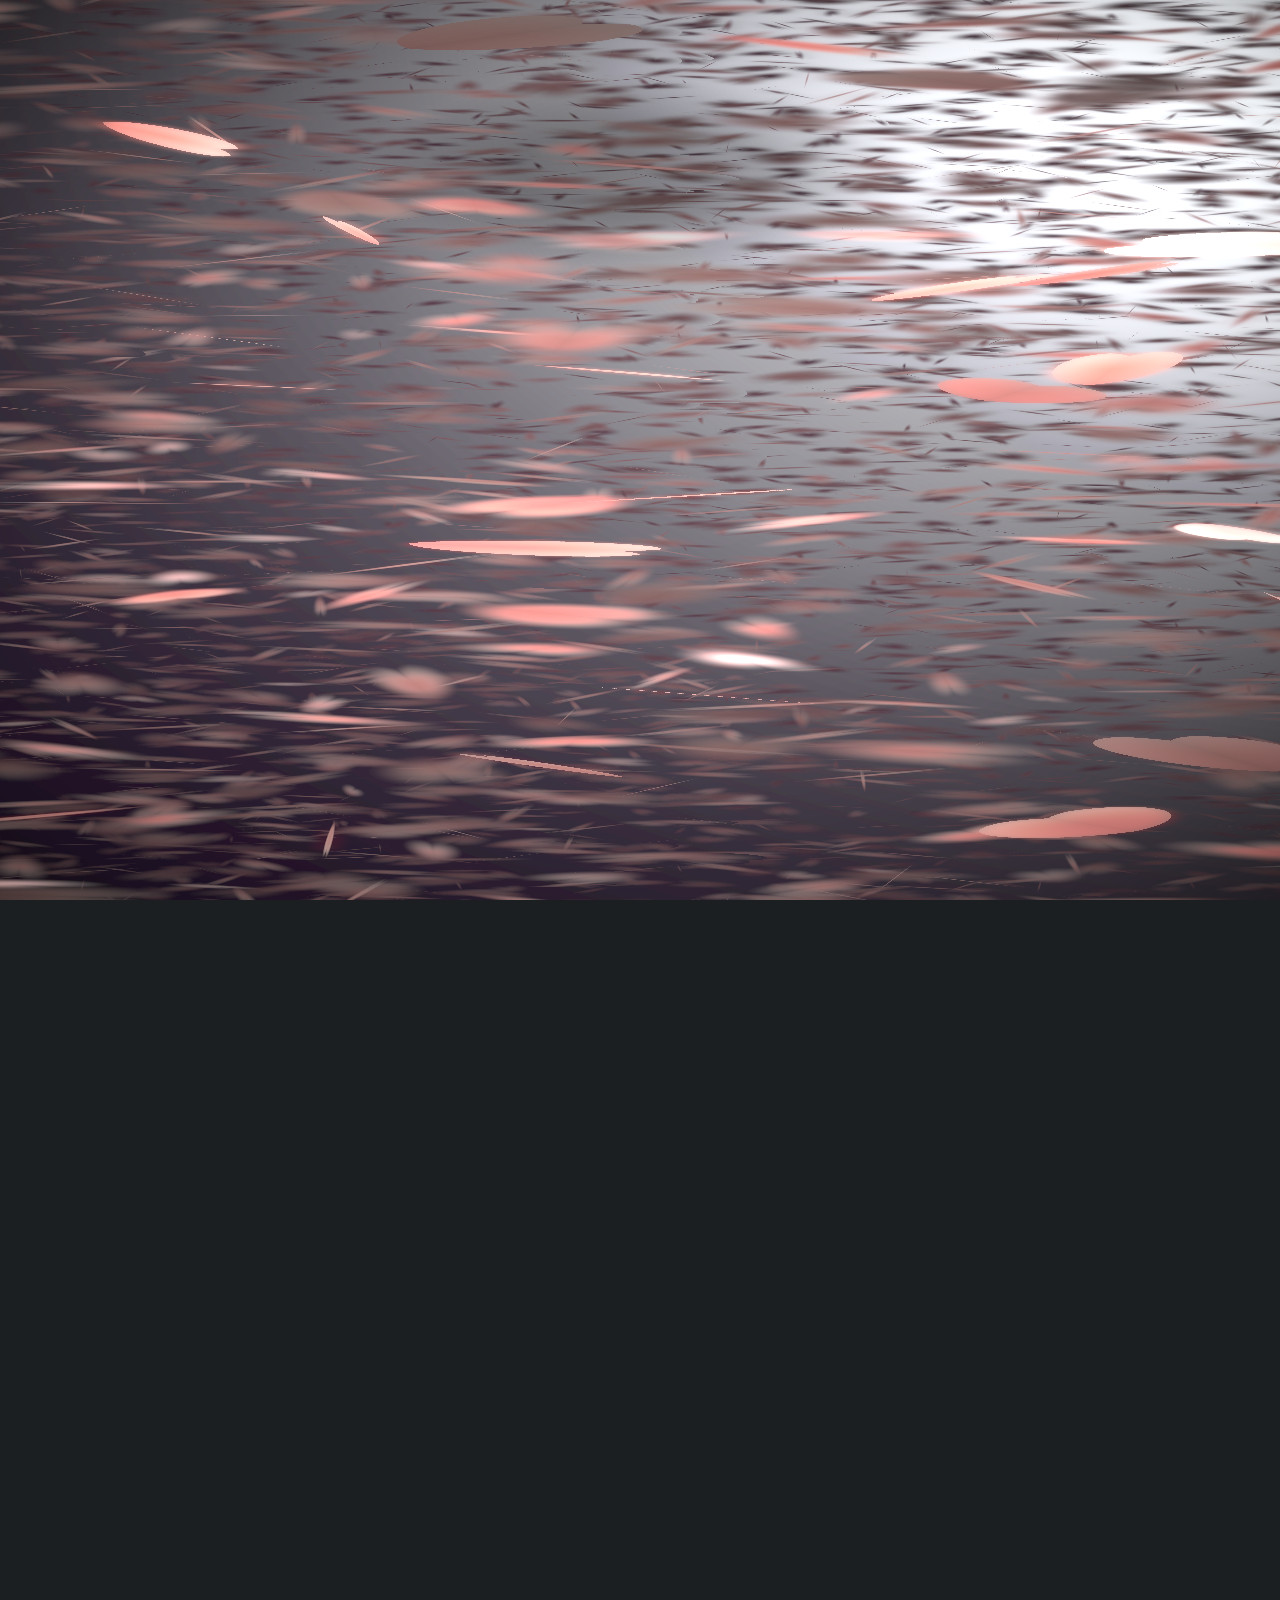
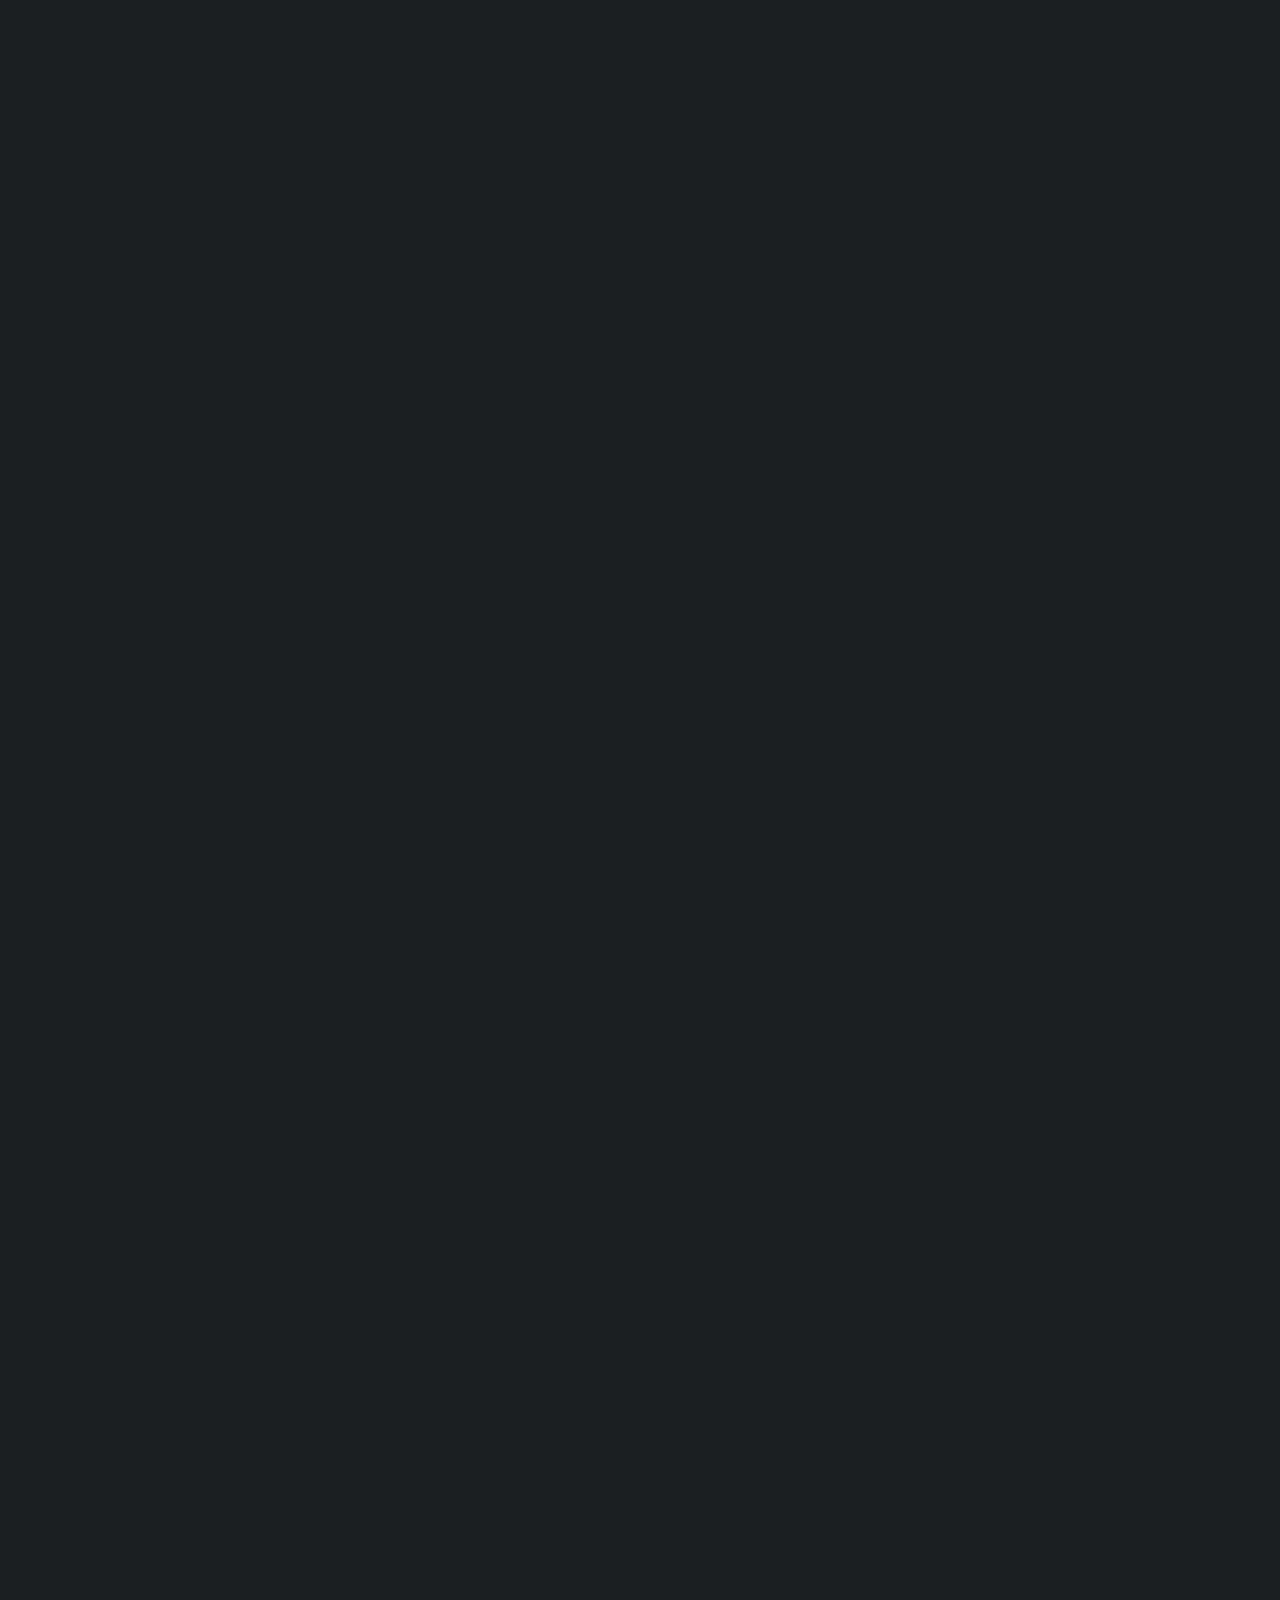
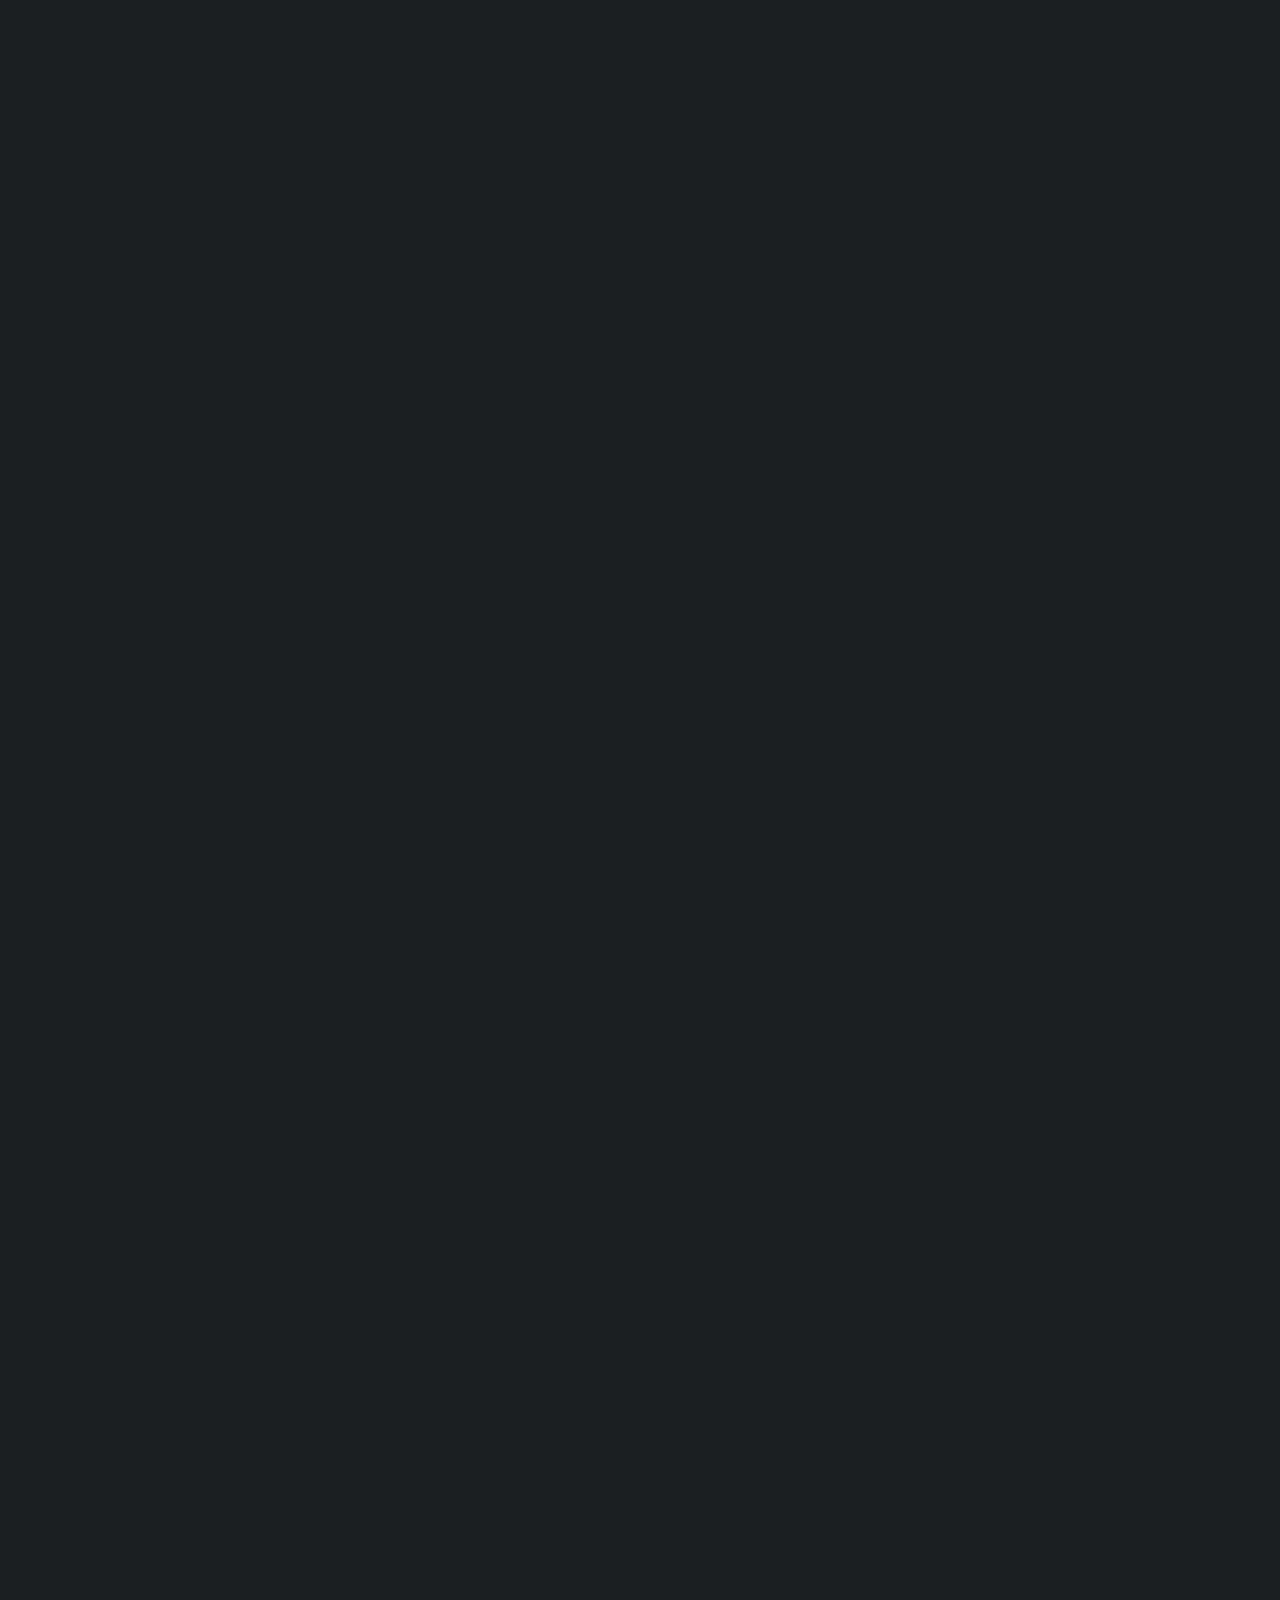
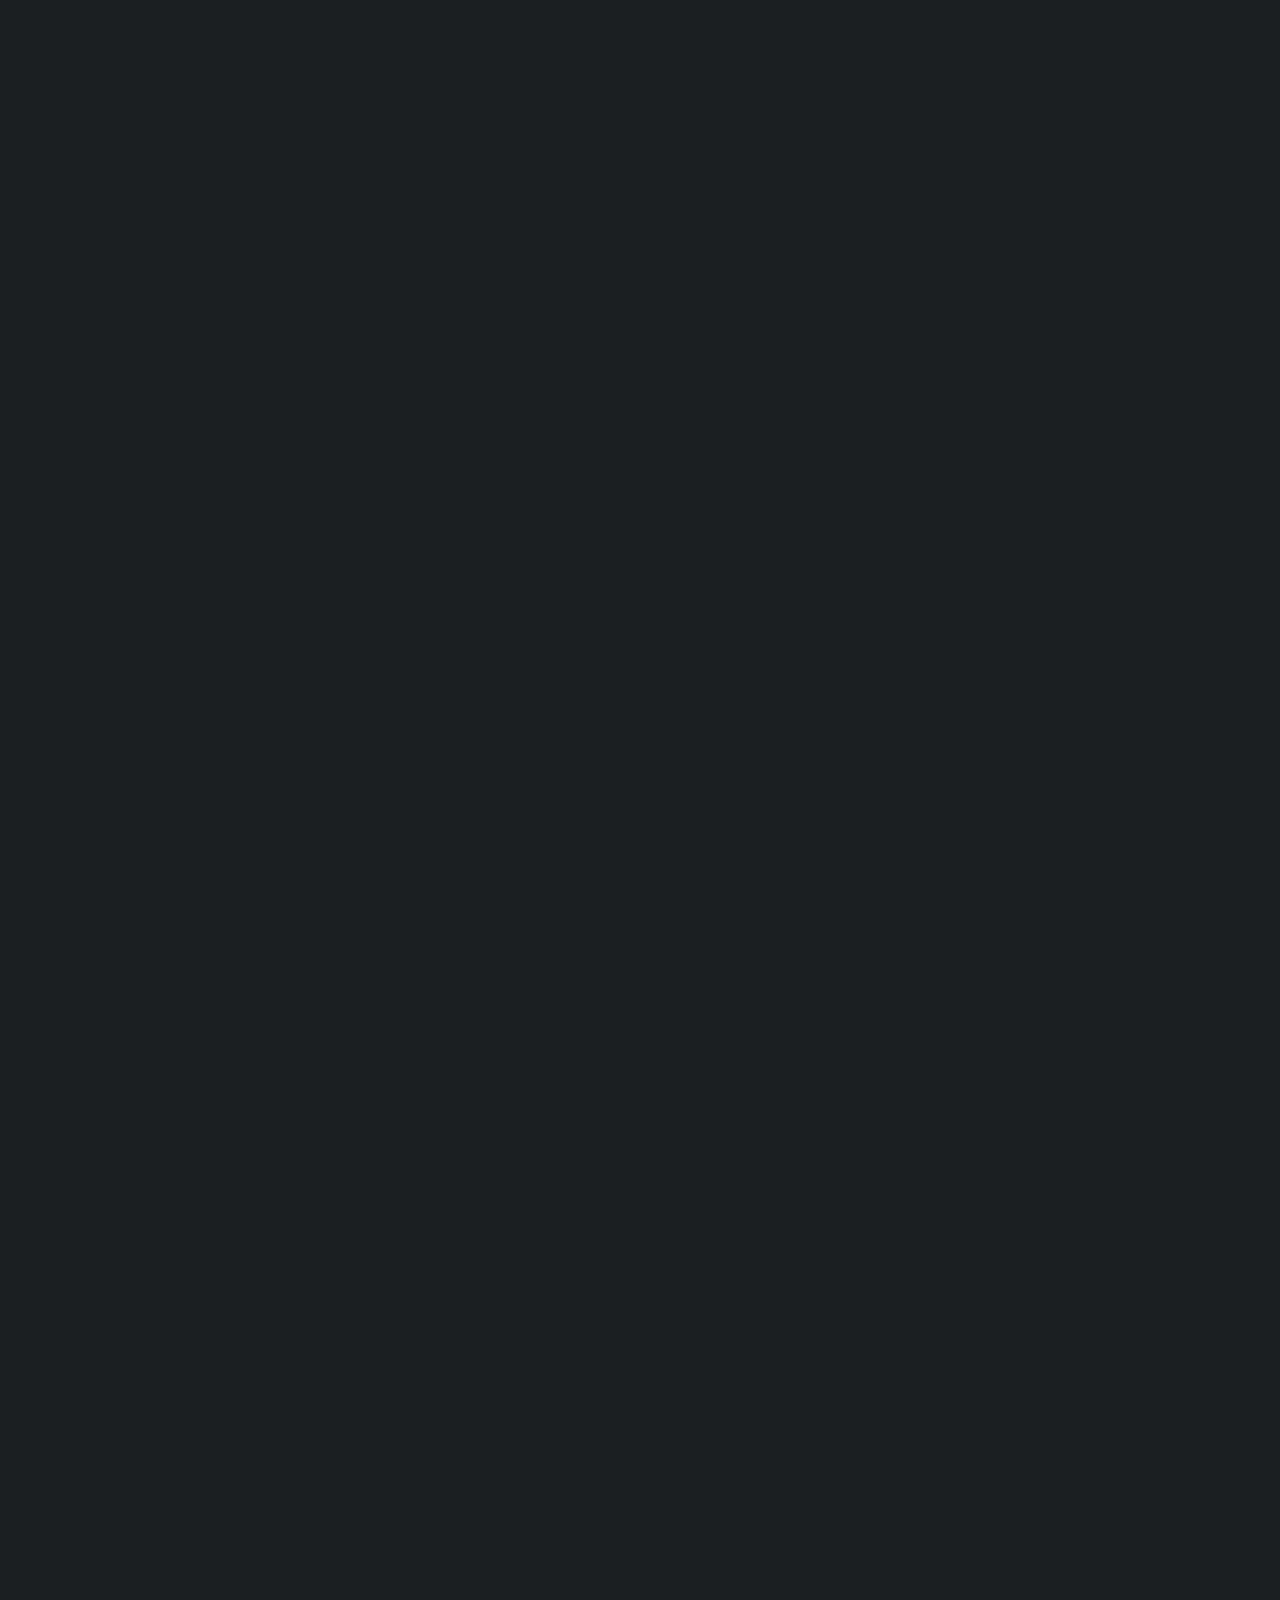
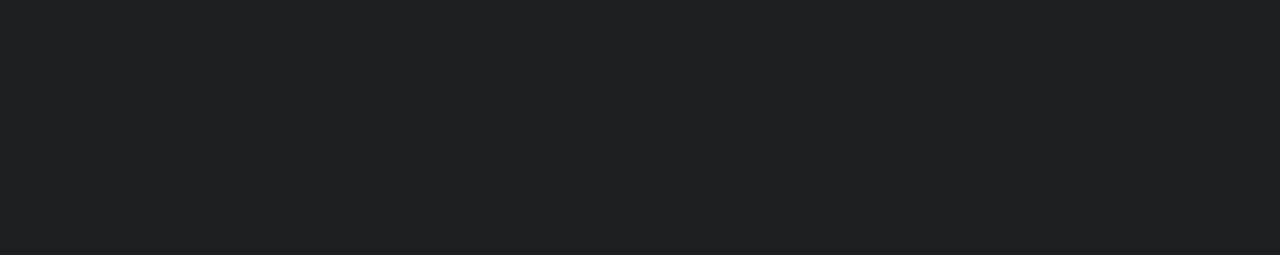
==== index.html @ e12dba32 "修改樱花飘落为背景" ====
<!DOCTYPE HTML>
<!--
	Dimension by HTML5 UP
	html5up.net | @ajlkn
	Free for personal and commercial use under the CCA 3.0 license (html5up.net/license)
-->
<html>
	<head>
		<title>Dimension by HTML5 UP</title>
		<meta charset="utf-8" />
		<meta name="viewport" content="width=device-width, initial-scale=1, user-scalable=no" />
		<link rel="stylesheet" href="assets/css/main.css" />
		<noscript><link rel="stylesheet" href="assets/css/noscript.css" /></noscript>
	</head>
	<body class="is-preload">

		<!-- Wrapper -->
			<div id="wrapper">

				<!-- Header -->
					<header id="header">
						<div class="logo">
							<span class="icon fa-gem"></span>
						</div>
						<div class="content">
							<div class="inner">
								<h1>Dimension</h1>
								<p>A fully responsive site template designed by <a href="https://html5up.net">HTML5 UP</a> and released<br />
								for free under the <a href="https://html5up.net/license">Creative Commons</a> license.</p>
							</div>
						</div>
						<nav>
							<ul>
								<li><a href="#intro">Intro</a></li>
								<li><a href="#work">Work</a></li>
								<li><a href="#about">About</a></li>
								<li><a href="#contact">Contact</a></li>
								<!--<li><a href="#elements">Elements</a></li>-->
							</ul>
						</nav>
					</header>

				<!-- Main -->
					<div id="main">

						<!-- Intro -->
							<article id="intro">
								<h2 class="major">Intro</h2>
								<span class="image main"><img src="images/pic01.jpg" alt="" /></span>
								<p>Aenean ornare velit lacus, ac varius enim ullamcorper eu. Proin aliquam facilisis ante interdum congue. Integer mollis, nisl amet convallis, porttitor magna ullamcorper, amet egestas mauris. Ut magna finibus nisi nec lacinia. Nam maximus erat id euismod egestas. By the way, check out my <a href="#work">awesome work</a>.</p>
								<p>Lorem ipsum dolor sit amet, consectetur adipiscing elit. Duis dapibus rutrum facilisis. Class aptent taciti sociosqu ad litora torquent per conubia nostra, per inceptos himenaeos. Etiam tristique libero eu nibh porttitor fermentum. Nullam venenatis erat id vehicula viverra. Nunc ultrices eros ut ultricies condimentum. Mauris risus lacus, blandit sit amet venenatis non, bibendum vitae dolor. Nunc lorem mauris, fringilla in aliquam at, euismod in lectus. Pellentesque habitant morbi tristique senectus et netus et malesuada fames ac turpis egestas. In non lorem sit amet elit placerat maximus. Pellentesque aliquam maximus risus, vel sed vehicula.</p>
							</article>

						<!-- Work -->
							<article id="work">
								<h2 class="major">Work</h2>
								<span class="image main"><img src="images/pic02.jpg" alt="" /></span>
								<p>Adipiscing magna sed dolor elit. Praesent eleifend dignissim arcu, at eleifend sapien imperdiet ac. Aliquam erat volutpat. Praesent urna nisi, fringila lorem et vehicula lacinia quam. Integer sollicitudin mauris nec lorem luctus ultrices.</p>
								<p>Nullam et orci eu lorem consequat tincidunt vivamus et sagittis libero. Mauris aliquet magna magna sed nunc rhoncus pharetra. Pellentesque condimentum sem. In efficitur ligula tate urna. Maecenas laoreet massa vel lacinia pellentesque lorem ipsum dolor. Nullam et orci eu lorem consequat tincidunt. Vivamus et sagittis libero. Mauris aliquet magna magna sed nunc rhoncus amet feugiat tempus.</p>
							</article>

						<!-- About -->
							<article id="about">
								<h2 class="major">About</h2>
								<span class="image main"><img src="images/pic03.jpg" alt="" /></span>
								<p>Lorem ipsum dolor sit amet, consectetur et adipiscing elit. Praesent eleifend dignissim arcu, at eleifend sapien imperdiet ac. Aliquam erat volutpat. Praesent urna nisi, fringila lorem et vehicula lacinia quam. Integer sollicitudin mauris nec lorem luctus ultrices. Aliquam libero et malesuada fames ac ante ipsum primis in faucibus. Cras viverra ligula sit amet ex mollis mattis lorem ipsum dolor sit amet.</p>
							</article>

						<!-- Contact -->
							<article id="contact">
								<h2 class="major">Contact</h2>
								<form method="post" action="#">
									<div class="fields">
										<div class="field half">
											<label for="name">Name</label>
											<input type="text" name="name" id="name" />
										</div>
										<div class="field half">
											<label for="email">Email</label>
											<input type="text" name="email" id="email" />
										</div>
										<div class="field">
											<label for="message">Message</label>
											<textarea name="message" id="message" rows="4"></textarea>
										</div>
									</div>
									<ul class="actions">
										<li><input type="submit" value="Send Message" class="primary" /></li>
										<li><input type="reset" value="Reset" /></li>
									</ul>
								</form>
								<ul class="icons">
									<li><a href="#" class="icon brands fa-twitter"><span class="label">Twitter</span></a></li>
									<li><a href="#" class="icon brands fa-facebook-f"><span class="label">Facebook</span></a></li>
									<li><a href="#" class="icon brands fa-instagram"><span class="label">Instagram</span></a></li>
									<li><a href="#" class="icon brands fa-github"><span class="label">GitHub</span></a></li>
								</ul>
							</article>

						<!-- Elements -->
							<article id="elements">
								<h2 class="major">Elements</h2>

								<section>
									<h3 class="major">Text</h3>
									<p>This is <b>bold</b> and this is <strong>strong</strong>. This is <i>italic</i> and this is <em>emphasized</em>.
									This is <sup>superscript</sup> text and this is <sub>subscript</sub> text.
									This is <u>underlined</u> and this is code: <code>for (;;) { ... }</code>. Finally, <a href="#">this is a link</a>.</p>
									<hr />
									<h2>Heading Level 2</h2>
									<h3>Heading Level 3</h3>
									<h4>Heading Level 4</h4>
									<h5>Heading Level 5</h5>
									<h6>Heading Level 6</h6>
									<hr />
									<h4>Blockquote</h4>
									<blockquote>Fringilla nisl. Donec accumsan interdum nisi, quis tincidunt felis sagittis eget tempus euismod. Vestibulum ante ipsum primis in faucibus vestibulum. Blandit adipiscing eu felis iaculis volutpat ac adipiscing accumsan faucibus. Vestibulum ante ipsum primis in faucibus lorem ipsum dolor sit amet nullam adipiscing eu felis.</blockquote>
									<h4>Preformatted</h4>
									<pre><code>i = 0;

while (!deck.isInOrder()) {
    print 'Iteration ' + i;
    deck.shuffle();
    i++;
}

print 'It took ' + i + ' iterations to sort the deck.';</code></pre>
								</section>

								<section>
									<h3 class="major">Lists</h3>

									<h4>Unordered</h4>
									<ul>
										<li>Dolor pulvinar etiam.</li>
										<li>Sagittis adipiscing.</li>
										<li>Felis enim feugiat.</li>
									</ul>

									<h4>Alternate</h4>
									<ul class="alt">
										<li>Dolor pulvinar etiam.</li>
										<li>Sagittis adipiscing.</li>
										<li>Felis enim feugiat.</li>
									</ul>

									<h4>Ordered</h4>
									<ol>
										<li>Dolor pulvinar etiam.</li>
										<li>Etiam vel felis viverra.</li>
										<li>Felis enim feugiat.</li>
										<li>Dolor pulvinar etiam.</li>
										<li>Etiam vel felis lorem.</li>
										<li>Felis enim et feugiat.</li>
									</ol>
									<h4>Icons</h4>
									<ul class="icons">
										<li><a href="#" class="icon brands fa-twitter"><span class="label">Twitter</span></a></li>
										<li><a href="#" class="icon brands fa-facebook-f"><span class="label">Facebook</span></a></li>
										<li><a href="#" class="icon brands fa-instagram"><span class="label">Instagram</span></a></li>
										<li><a href="#" class="icon brands fa-github"><span class="label">Github</span></a></li>
									</ul>

									<h4>Actions</h4>
									<ul class="actions">
										<li><a href="#" class="button primary">Default</a></li>
										<li><a href="#" class="button">Default</a></li>
									</ul>
									<ul class="actions stacked">
										<li><a href="#" class="button primary">Default</a></li>
										<li><a href="#" class="button">Default</a></li>
									</ul>
								</section>

								<section>
									<h3 class="major">Table</h3>
									<h4>Default</h4>
									<div class="table-wrapper">
										<table>
											<thead>
												<tr>
													<th>Name</th>
													<th>Description</th>
													<th>Price</th>
												</tr>
											</thead>
											<tbody>
												<tr>
													<td>Item One</td>
													<td>Ante turpis integer aliquet porttitor.</td>
													<td>29.99</td>
												</tr>
												<tr>
													<td>Item Two</td>
													<td>Vis ac commodo adipiscing arcu aliquet.</td>
													<td>19.99</td>
												</tr>
												<tr>
													<td>Item Three</td>
													<td> Morbi faucibus arcu accumsan lorem.</td>
													<td>29.99</td>
												</tr>
												<tr>
													<td>Item Four</td>
													<td>Vitae integer tempus condimentum.</td>
													<td>19.99</td>
												</tr>
												<tr>
													<td>Item Five</td>
													<td>Ante turpis integer aliquet porttitor.</td>
													<td>29.99</td>
												</tr>
											</tbody>
											<tfoot>
												<tr>
													<td colspan="2"></td>
													<td>100.00</td>
												</tr>
											</tfoot>
										</table>
									</div>

									<h4>Alternate</h4>
									<div class="table-wrapper">
										<table class="alt">
											<thead>
												<tr>
													<th>Name</th>
													<th>Description</th>
													<th>Price</th>
												</tr>
											</thead>
											<tbody>
												<tr>
													<td>Item One</td>
													<td>Ante turpis integer aliquet porttitor.</td>
													<td>29.99</td>
												</tr>
												<tr>
													<td>Item Two</td>
													<td>Vis ac commodo adipiscing arcu aliquet.</td>
													<td>19.99</td>
												</tr>
												<tr>
													<td>Item Three</td>
													<td> Morbi faucibus arcu accumsan lorem.</td>
													<td>29.99</td>
												</tr>
												<tr>
													<td>Item Four</td>
													<td>Vitae integer tempus condimentum.</td>
													<td>19.99</td>
												</tr>
												<tr>
													<td>Item Five</td>
													<td>Ante turpis integer aliquet porttitor.</td>
													<td>29.99</td>
												</tr>
											</tbody>
											<tfoot>
												<tr>
													<td colspan="2"></td>
													<td>100.00</td>
												</tr>
											</tfoot>
										</table>
									</div>
								</section>

								<section>
									<h3 class="major">Buttons</h3>
									<ul class="actions">
										<li><a href="#" class="button primary">Primary</a></li>
										<li><a href="#" class="button">Default</a></li>
									</ul>
									<ul class="actions">
										<li><a href="#" class="button">Default</a></li>
										<li><a href="#" class="button small">Small</a></li>
									</ul>
									<ul class="actions">
										<li><a href="#" class="button primary icon solid fa-download">Icon</a></li>
										<li><a href="#" class="button icon solid fa-download">Icon</a></li>
									</ul>
									<ul class="actions">
										<li><span class="button primary disabled">Disabled</span></li>
										<li><span class="button disabled">Disabled</span></li>
									</ul>
								</section>

								<section>
									<h3 class="major">Form</h3>
									<form method="post" action="#">
										<div class="fields">
											<div class="field half">
												<label for="demo-name">Name</label>
												<input type="text" name="demo-name" id="demo-name" value="" placeholder="Jane Doe" />
											</div>
											<div class="field half">
												<label for="demo-email">Email</label>
												<input type="email" name="demo-email" id="demo-email" value="" placeholder="jane@untitled.tld" />
											</div>
											<div class="field">
												<label for="demo-category">Category</label>
												<select name="demo-category" id="demo-category">
													<option value="">-</option>
													<option value="1">Manufacturing</option>
													<option value="1">Shipping</option>
													<option value="1">Administration</option>
													<option value="1">Human Resources</option>
												</select>
											</div>
											<div class="field half">
												<input type="radio" id="demo-priority-low" name="demo-priority" checked>
												<label for="demo-priority-low">Low</label>
											</div>
											<div class="field half">
												<input type="radio" id="demo-priority-high" name="demo-priority">
												<label for="demo-priority-high">High</label>
											</div>
											<div class="field half">
												<input type="checkbox" id="demo-copy" name="demo-copy">
												<label for="demo-copy">Email me a copy</label>
											</div>
											<div class="field half">
												<input type="checkbox" id="demo-human" name="demo-human" checked>
												<label for="demo-human">Not a robot</label>
											</div>
											<div class="field">
												<label for="demo-message">Message</label>
												<textarea name="demo-message" id="demo-message" placeholder="Enter your message" rows="6"></textarea>
											</div>
										</div>
										<ul class="actions">
											<li><input type="submit" value="Send Message" class="primary" /></li>
											<li><input type="reset" value="Reset" /></li>
										</ul>
									</form>
								</section>

							</article>

					</div>

				<!-- Footer -->
					<footer id="footer">
						<p class="copyright">&copy; Untitled. Design: <a href="https://html5up.net">HTML5 UP</a>.</p>
					</footer>

			</div>

		<!-- BG -->
<!--			<div id="bg"></div>-->
			<canvas id="sakura"></canvas>
<!--			<div class="btnbg">-->
<!--				<button type="button" onclick="toggleAnimation(this)">Stop</button>-->
<!--			</div>-->

			<!-- sakura shader -->
			<script id="sakura_point_vsh" type="x-shader/x_vertex">
uniform mat4 uProjection;
uniform mat4 uModelview;
uniform vec3 uResolution;
uniform vec3 uOffset;
uniform vec3 uDOF;  //x:focus distance, y:focus radius, z:max radius
uniform vec3 uFade; //x:start distance, y:half distance, z:near fade start

attribute vec3 aPosition;
attribute vec3 aEuler;
attribute vec2 aMisc; //x:size, y:fade

varying vec3 pposition;
varying float psize;
varying float palpha;
varying float pdist;

//varying mat3 rotMat;
varying vec3 normX;
varying vec3 normY;
varying vec3 normZ;
varying vec3 normal;

varying float diffuse;
varying float specular;
varying float rstop;
varying float distancefade;

void main(void) {
    // Projection is based on vertical angle
    vec4 pos = uModelview * vec4(aPosition + uOffset, 1.0);
    gl_Position = uProjection * pos;
    gl_PointSize = aMisc.x * uProjection[1][1] / -pos.z * uResolution.y * 0.5;

    pposition = pos.xyz;
    psize = aMisc.x;
    pdist = length(pos.xyz);
    palpha = smoothstep(0.0, 1.0, (pdist - 0.1) / uFade.z);

    vec3 elrsn = sin(aEuler);
    vec3 elrcs = cos(aEuler);
    mat3 rotx = mat3(
        1.0, 0.0, 0.0,
        0.0, elrcs.x, elrsn.x,
        0.0, -elrsn.x, elrcs.x
    );
    mat3 roty = mat3(
        elrcs.y, 0.0, -elrsn.y,
        0.0, 1.0, 0.0,
        elrsn.y, 0.0, elrcs.y
    );
    mat3 rotz = mat3(
        elrcs.z, elrsn.z, 0.0,
        -elrsn.z, elrcs.z, 0.0,
        0.0, 0.0, 1.0
    );
    mat3 rotmat = rotx * roty * rotz;
    normal = rotmat[2];

    mat3 trrotm = mat3(
        rotmat[0][0], rotmat[1][0], rotmat[2][0],
        rotmat[0][1], rotmat[1][1], rotmat[2][1],
        rotmat[0][2], rotmat[1][2], rotmat[2][2]
    );
    normX = trrotm[0];
    normY = trrotm[1];
    normZ = trrotm[2];

    const vec3 lit = vec3(0.6917144638660746, 0.6917144638660746, -0.20751433915982237);

    float tmpdfs = dot(lit, normal);
    if(tmpdfs < 0.0) {
        normal = -normal;
        tmpdfs = dot(lit, normal);
    }
    diffuse = 0.4 + tmpdfs;

    vec3 eyev = normalize(-pos.xyz);
    if(dot(eyev, normal) > 0.0) {
        vec3 hv = normalize(eyev + lit);
        specular = pow(max(dot(hv, normal), 0.0), 20.0);
    }
    else {
        specular = 0.0;
    }

    rstop = clamp((abs(pdist - uDOF.x) - uDOF.y) / uDOF.z, 0.0, 1.0);
    rstop = pow(rstop, 0.5);
    //-0.69315 = ln(0.5)
    distancefade = min(1.0, exp((uFade.x - pdist) * 0.69315 / uFade.y));
}
			</script>
			<script id="sakura_point_fsh" type="x-shader/x_fragment">
#ifdef GL_ES
//precision mediump float;
precision highp float;
#endif

uniform vec3 uDOF;  //x:focus distance, y:focus radius, z:max radius
uniform vec3 uFade; //x:start distance, y:half distance, z:near fade start

const vec3 fadeCol = vec3(0.08, 0.03, 0.06);

varying vec3 pposition;
varying float psize;
varying float palpha;
varying float pdist;

//varying mat3 rotMat;
varying vec3 normX;
varying vec3 normY;
varying vec3 normZ;
varying vec3 normal;

varying float diffuse;
varying float specular;
varying float rstop;
varying float distancefade;

float ellipse(vec2 p, vec2 o, vec2 r) {
    vec2 lp = (p - o) / r;
    return length(lp) - 1.0;
}

void main(void) {
    vec3 p = vec3(gl_PointCoord - vec2(0.5, 0.5), 0.0) * 2.0;
    vec3 d = vec3(0.0, 0.0, -1.0);
    float nd = normZ.z; //dot(-normZ, d);
    if(abs(nd) < 0.0001) discard;

    float np = dot(normZ, p);
    vec3 tp = p + d * np / nd;
    vec2 coord = vec2(dot(normX, tp), dot(normY, tp));

    //angle = 15 degree
    const float flwrsn = 0.258819045102521;
    const float flwrcs = 0.965925826289068;
    mat2 flwrm = mat2(flwrcs, -flwrsn, flwrsn, flwrcs);
    vec2 flwrp = vec2(abs(coord.x), coord.y) * flwrm;

    float r;
    if(flwrp.x < 0.0) {
        r = ellipse(flwrp, vec2(0.065, 0.024) * 0.5, vec2(0.36, 0.96) * 0.5);
    }
    else {
        r = ellipse(flwrp, vec2(0.065, 0.024) * 0.5, vec2(0.58, 0.96) * 0.5);
    }

    if(r > rstop) discard;

    vec3 col = mix(vec3(1.0, 0.8, 0.75), vec3(1.0, 0.9, 0.87), r);
    float grady = mix(0.0, 1.0, pow(coord.y * 0.5 + 0.5, 0.35));
    col *= vec3(1.0, grady, grady);
    col *= mix(0.8, 1.0, pow(abs(coord.x), 0.3));
    col = col * diffuse + specular;

    col = mix(fadeCol, col, distancefade);

    float alpha = (rstop > 0.001)? (0.5 - r / (rstop * 2.0)) : 1.0;
    alpha = smoothstep(0.0, 1.0, alpha) * palpha;

    gl_FragColor = vec4(col * 0.5, alpha);
}
			</script>
			<!-- effects -->
			<script id="fx_common_vsh" type="x-shader/x_vertex">
uniform vec3 uResolution;
attribute vec2 aPosition;

varying vec2 texCoord;
varying vec2 screenCoord;

void main(void) {
    gl_Position = vec4(aPosition, 0.0, 1.0);
    texCoord = aPosition.xy * 0.5 + vec2(0.5, 0.5);
    screenCoord = aPosition.xy * vec2(uResolution.z, 1.0);
}
			</script>
			<script id="bg_fsh" type="x-shader/x_fragment">
#ifdef GL_ES
//precision mediump float;
precision highp float;
#endif

uniform vec2 uTimes;

varying vec2 texCoord;
varying vec2 screenCoord;

void main(void) {
    vec3 col;
    float c;
    vec2 tmpv = texCoord * vec2(0.8, 1.0) - vec2(0.95, 1.0);
    c = exp(-pow(length(tmpv) * 1.8, 2.0));
    col = mix(vec3(0.02, 0.0, 0.03), vec3(0.96, 0.98, 1.0) * 1.5, c);
    gl_FragColor = vec4(col * 0.5, 1.0);
}
			</script>
			<script id="fx_brightbuf_fsh" type="x-shader/x_fragment">
#ifdef GL_ES
//precision mediump float;
precision highp float;
#endif
uniform sampler2D uSrc;
uniform vec2 uDelta;

varying vec2 texCoord;
varying vec2 screenCoord;

void main(void) {
    vec4 col = texture2D(uSrc, texCoord);
    gl_FragColor = vec4(col.rgb * 2.0 - vec3(0.5), 1.0);
}
			</script>
			<script id="fx_dirblur_r4_fsh" type="x-shader/x_fragment">
#ifdef GL_ES
//precision mediump float;
precision highp float;
#endif
uniform sampler2D uSrc;
uniform vec2 uDelta;
uniform vec4 uBlurDir; //dir(x, y), stride(z, w)

varying vec2 texCoord;
varying vec2 screenCoord;

void main(void) {
    vec4 col = texture2D(uSrc, texCoord);
    col = col + texture2D(uSrc, texCoord + uBlurDir.xy * uDelta);
    col = col + texture2D(uSrc, texCoord - uBlurDir.xy * uDelta);
    col = col + texture2D(uSrc, texCoord + (uBlurDir.xy + uBlurDir.zw) * uDelta);
    col = col + texture2D(uSrc, texCoord - (uBlurDir.xy + uBlurDir.zw) * uDelta);
    gl_FragColor = col / 5.0;
}
			</script>
			<!-- effect fragment shader template -->
			<script id="fx_common_fsh" type="x-shader/x_fragment">
#ifdef GL_ES
//precision mediump float;
precision highp float;
#endif
uniform sampler2D uSrc;
uniform vec2 uDelta;

varying vec2 texCoord;
varying vec2 screenCoord;

void main(void) {
    gl_FragColor = texture2D(uSrc, texCoord);
}
			</script>
			<!-- post processing -->
			<script id="pp_final_vsh" type="x-shader/x_vertex">
uniform vec3 uResolution;
attribute vec2 aPosition;
varying vec2 texCoord;
varying vec2 screenCoord;
void main(void) {
    gl_Position = vec4(aPosition, 0.0, 1.0);
    texCoord = aPosition.xy * 0.5 + vec2(0.5, 0.5);
    screenCoord = aPosition.xy * vec2(uResolution.z, 1.0);
}
			</script>
			<script id="pp_final_fsh" type="x-shader/x_fragment">
#ifdef GL_ES
//precision mediump float;
precision highp float;
#endif
uniform sampler2D uSrc;
uniform sampler2D uBloom;
uniform vec2 uDelta;
varying vec2 texCoord;
varying vec2 screenCoord;
void main(void) {
    vec4 srccol = texture2D(uSrc, texCoord) * 2.0;
    vec4 bloomcol = texture2D(uBloom, texCoord);
    vec4 col;
    col = srccol + bloomcol * (vec4(1.0) + srccol);
    col *= smoothstep(1.0, 0.0, pow(length((texCoord - vec2(0.5)) * 2.0), 1.2) * 0.5);
    col = pow(col, vec4(0.45454545454545)); //(1.0 / 2.2)

    gl_FragColor = vec4(col.rgb, 1.0);
    gl_FragColor.a = 1.0;
}
			</script>

		<!-- Scripts -->
			<script src="assets/js/jquery.min.js"></script>
			<script src="assets/js/browser.min.js"></script>
			<script src="assets/js/breakpoints.min.js"></script>
			<script src="assets/js/sakura.js"></script>
			<script src="assets/js/util.js"></script>
			<script src="assets/js/main.js"></script>

	</body>
</html>
---- assets/css/main.css ----
@import url(fontawesome-all.min.css);
@import url("https://fonts.googleapis.com/css?family=Source+Sans+Pro:300italic,600italic,300,600");

/*
	Dimension by HTML5 UP
	html5up.net | @ajlkn
	Free for personal and commercial use under the CCA 3.0 license (html5up.net/license)
*/

html, body, div, span, applet, object,
iframe, h1, h2, h3, h4, h5, h6, p, blockquote,
pre, a, abbr, acronym, address, big, cite,
code, del, dfn, em, img, ins, kbd, q, s, samp,
small, strike, strong, sub, sup, tt, var, b,
u, i, center, dl, dt, dd, ol, ul, li, fieldset,
form, label, legend, table, caption, tbody,
tfoot, thead, tr, th, td, article, aside,
canvas, details, embed, figure, figcaption,
footer, header, hgroup, menu, nav, output, ruby,
section, summary, time, mark, audio, video {
	margin: 0;
	padding: 0;
	border: 0;
	font-size: 100%;
	font: inherit;
	vertical-align: baseline;}

article, aside, details, figcaption, figure,
footer, header, hgroup, menu, nav, section {
	display: block;}

body {
	overflow:hidden;
	line-height: 1;
}

ol, ul {
	list-style: none;
}

blockquote, q {
	quotes: none;
}

	blockquote:before, blockquote:after, q:before, q:after {
		content: '';
		content: none;
	}

table {
	border-collapse: collapse;
	border-spacing: 0;
}

body {
	-webkit-text-size-adjust: none;
}

mark {
	background-color: transparent;
	color: inherit;
}

input::-moz-focus-inner {
	border: 0;
	padding: 0;
}

input, select, textarea {
	-moz-appearance: none;
	-webkit-appearance: none;
	-ms-appearance: none;
	appearance: none;
}

#sakura {
	position: fixed;
	left: 0;
	top: 0;
	height: 100vh;
	width: 100vw;
}

/* Basic */

	@-ms-viewport {
		width: device-width;
	}

	@media screen and (max-width: 480px) {

		html, body {
			min-width: 320px;
		}

	}

	html {
		box-sizing: border-box;
	}

	*, *:before, *:after {
		box-sizing: inherit;
	}

	body {
		background: #1b1f22;
	}

		body.is-preload *, body.is-preload *:before, body.is-preload *:after {
			-moz-animation: none !important;
			-webkit-animation: none !important;
			-ms-animation: none !important;
			animation: none !important;
			-moz-transition: none !important;
			-webkit-transition: none !important;
			-ms-transition: none !important;
			transition: none !important;
		}

/* Type */

	html {
		font-size: 16pt;
	}

		@media screen and (max-width: 1680px) {

			html {
				font-size: 12pt;
			}

		}

		@media screen and (max-width: 736px) {

			html {
				font-size: 11pt;
			}

		}

		@media screen and (max-width: 360px) {

			html {
				font-size: 10pt;
			}

		}

	body, input, select, textarea {
		color: #ffffff;
		font-family: "Source Sans Pro", sans-serif;
		font-weight: 300;
		font-size: 1rem;
		line-height: 1.65;
	}

	a {
		-moz-transition: color 0.2s ease-in-out, background-color 0.2s ease-in-out, border-bottom-color 0.2s ease-in-out;
		-webkit-transition: color 0.2s ease-in-out, background-color 0.2s ease-in-out, border-bottom-color 0.2s ease-in-out;
		-ms-transition: color 0.2s ease-in-out, background-color 0.2s ease-in-out, border-bottom-color 0.2s ease-in-out;
		transition: color 0.2s ease-in-out, background-color 0.2s ease-in-out, border-bottom-color 0.2s ease-in-out;
		border-bottom: dotted 1px rgba(255, 255, 255, 0.5);
		text-decoration: none;
		color: inherit;
	}

		a:hover {
			border-bottom-color: transparent;
		}

	strong, b {
		color: #ffffff;
		font-weight: 600;
	}

	em, i {
		font-style: italic;
	}

	p {
		margin: 0 0 2rem 0;
	}

	h1, h2, h3, h4, h5, h6 {
		color: #ffffff;
		font-weight: 600;
		line-height: 1.5;
		margin: 0 0 1rem 0;
		text-transform: uppercase;
		letter-spacing: 0.2rem;
	}

		h1 a, h2 a, h3 a, h4 a, h5 a, h6 a {
			color: inherit;
			text-decoration: none;
		}

		h1.major, h2.major, h3.major, h4.major, h5.major, h6.major {
			border-bottom: solid 1px #ffffff;
			width: -moz-max-content;
			width: -webkit-max-content;
			width: -ms-max-content;
			width: max-content;
			padding-bottom: 0.5rem;
			margin: 0 0 2rem 0;
		}

	h1 {
		font-size: 2.25rem;
		line-height: 1.3;
		letter-spacing: 0.5rem;
	}

	h2 {
		font-size: 1.5rem;
		line-height: 1.4;
		letter-spacing: 0.5rem;
	}

	h3 {
		font-size: 1rem;
	}

	h4 {
		font-size: 0.8rem;
	}

	h5 {
		font-size: 0.7rem;
	}

	h6 {
		font-size: 0.6rem;
	}

	@media screen and (max-width: 736px) {

		h1 {
			font-size: 1.75rem;
			line-height: 1.4;
		}

		h2 {
			font-size: 1.25em;
			line-height: 1.5;
		}

	}

	sub {
		font-size: 0.8rem;
		position: relative;
		top: 0.5rem;
	}

	sup {
		font-size: 0.8rem;
		position: relative;
		top: -0.5rem;
	}

	blockquote {
		border-left: solid 4px #ffffff;
		font-style: italic;
		margin: 0 0 2rem 0;
		padding: 0.5rem 0 0.5rem 2rem;
	}

	code {
		background: rgba(255, 255, 255, 0.075);
		border-radius: 4px;
		font-family: "Courier New", monospace;
		font-size: 0.9rem;
		margin: 0 0.25rem;
		padding: 0.25rem 0.65rem;
	}

	pre {
		-webkit-overflow-scrolling: touch;
		font-family: "Courier New", monospace;
		font-size: 0.9rem;
		margin: 0 0 2rem 0;
	}

		pre code {
			display: block;
			line-height: 1.75;
			padding: 1rem 1.5rem;
			overflow-x: auto;
		}

	hr {
		border: 0;
		border-bottom: solid 1px #ffffff;
		margin: 2.75rem 0;
	}

	.align-left {
		text-align: left;
	}

	.align-center {
		text-align: center;
	}

	.align-right {
		text-align: right;
	}

/* Form */

	form {
		margin: 0 0 2rem 0;
	}

		form > :last-child {
			margin-bottom: 0;
		}

		form > .fields {
			display: -moz-flex;
			display: -webkit-flex;
			display: -ms-flex;
			display: flex;
			-moz-flex-wrap: wrap;
			-webkit-flex-wrap: wrap;
			-ms-flex-wrap: wrap;
			flex-wrap: wrap;
			width: calc(100% + 3rem);
			margin: -1.5rem 0 2rem -1.5rem;
		}

			form > .fields > .field {
				-moz-flex-grow: 0;
				-webkit-flex-grow: 0;
				-ms-flex-grow: 0;
				flex-grow: 0;
				-moz-flex-shrink: 0;
				-webkit-flex-shrink: 0;
				-ms-flex-shrink: 0;
				flex-shrink: 0;
				padding: 1.5rem 0 0 1.5rem;
				width: calc(100% - 1.5rem);
			}

				form > .fields > .field.half {
					width: calc(50% - 0.75rem);
				}

				form > .fields > .field.third {
					width: calc(100%/3 - 0.5rem);
				}

				form > .fields > .field.quarter {
					width: calc(25% - 0.375rem);
				}

		@media screen and (max-width: 480px) {

			form > .fields {
				width: calc(100% + 3rem);
				margin: -1.5rem 0 2rem -1.5rem;
			}

				form > .fields > .field {
					padding: 1.5rem 0 0 1.5rem;
					width: calc(100% - 1.5rem);
				}

					form > .fields > .field.half {
						width: calc(100% - 1.5rem);
					}

					form > .fields > .field.third {
						width: calc(100% - 1.5rem);
					}

					form > .fields > .field.quarter {
						width: calc(100% - 1.5rem);
					}

		}

	label {
		color: #ffffff;
		display: block;
		font-size: 0.8rem;
		font-weight: 300;
		letter-spacing: 0.2rem;
		line-height: 1.5;
		margin: 0 0 1rem 0;
		text-transform: uppercase;
	}

	input[type="text"],
	input[type="password"],
	input[type="email"],
	input[type="tel"],
	select,
	textarea {
		-moz-appearance: none;
		-webkit-appearance: none;
		-ms-appearance: none;
		appearance: none;
		-moz-transition: border-color 0.2s ease-in-out, box-shadow 0.2s ease-in-out, background-color 0.2s ease-in-out;
		-webkit-transition: border-color 0.2s ease-in-out, box-shadow 0.2s ease-in-out, background-color 0.2s ease-in-out;
		-ms-transition: border-color 0.2s ease-in-out, box-shadow 0.2s ease-in-out, background-color 0.2s ease-in-out;
		transition: border-color 0.2s ease-in-out, box-shadow 0.2s ease-in-out, background-color 0.2s ease-in-out;
		background-color: transparent;
		border-radius: 4px;
		border: solid 1px #ffffff;
		color: inherit;
		display: block;
		outline: 0;
		padding: 0 1rem;
		text-decoration: none;
		width: 100%;
	}

		input[type="text"]:invalid,
		input[type="password"]:invalid,
		input[type="email"]:invalid,
		input[type="tel"]:invalid,
		select:invalid,
		textarea:invalid {
			box-shadow: none;
		}

		input[type="text"]:focus,
		input[type="password"]:focus,
		input[type="email"]:focus,
		input[type="tel"]:focus,
		select:focus,
		textarea:focus {
			background: rgba(255, 255, 255, 0.075);
			border-color: #ffffff;
			box-shadow: 0 0 0 1px #ffffff;
		}

	select {
		background-image: url("data:image/svg+xml;charset=utf8,%3Csvg xmlns='http://www.w3.org/2000/svg' width='40' height='40' preserveAspectRatio='none' viewBox='0 0 40 40'%3E%3Cpath d='M9.4,12.3l10.4,10.4l10.4-10.4c0.2-0.2,0.5-0.4,0.9-0.4c0.3,0,0.6,0.1,0.9,0.4l3.3,3.3c0.2,0.2,0.4,0.5,0.4,0.9 c0,0.4-0.1,0.6-0.4,0.9L20.7,31.9c-0.2,0.2-0.5,0.4-0.9,0.4c-0.3,0-0.6-0.1-0.9-0.4L4.3,17.3c-0.2-0.2-0.4-0.5-0.4-0.9 c0-0.4,0.1-0.6,0.4-0.9l3.3-3.3c0.2-0.2,0.5-0.4,0.9-0.4S9.1,12.1,9.4,12.3z' fill='%23ffffff' /%3E%3C/svg%3E");
		background-size: 1.25rem;
		background-repeat: no-repeat;
		background-position: calc(100% - 1rem) center;
		height: 2.75rem;
		padding-right: 2.75rem;
		text-overflow: ellipsis;
	}

		select option {
			color: #ffffff;
			background: #1b1f22;
		}

		select:focus::-ms-value {
			background-color: transparent;
		}

		select::-ms-expand {
			display: none;
		}

	input[type="text"],
	input[type="password"],
	input[type="email"],
	select {
		height: 2.75rem;
	}

	textarea {
		padding: 0.75rem 1rem;
	}

	input[type="checkbox"],
	input[type="radio"] {
		-moz-appearance: none;
		-webkit-appearance: none;
		-ms-appearance: none;
		appearance: none;
		display: block;
		float: left;
		margin-right: -2rem;
		opacity: 0;
		width: 1rem;
		z-index: -1;
	}

		input[type="checkbox"] + label,
		input[type="radio"] + label {
			text-decoration: none;
			-moz-user-select: none;
			-webkit-user-select: none;
			-ms-user-select: none;
			user-select: none;
			color: #ffffff;
			cursor: pointer;
			display: inline-block;
			font-size: 0.8rem;
			font-weight: 300;
			margin: 0 0 0.5rem 0;
			padding-left: 2.65rem;
			padding-right: 0.75rem;
			position: relative;
		}

			input[type="checkbox"] + label:before,
			input[type="radio"] + label:before {
				-moz-osx-font-smoothing: grayscale;
				-webkit-font-smoothing: antialiased;
				display: inline-block;
				font-style: normal;
				font-variant: normal;
				text-rendering: auto;
				line-height: 1;
				text-transform: none !important;
				font-family: 'Font Awesome 5 Free';
				font-weight: 900;
			}

			input[type="checkbox"] + label:before,
			input[type="radio"] + label:before {
				-moz-transition: border-color 0.2s ease-in-out, box-shadow 0.2s ease-in-out, background-color 0.2s ease-in-out;
				-webkit-transition: border-color 0.2s ease-in-out, box-shadow 0.2s ease-in-out, background-color 0.2s ease-in-out;
				-ms-transition: border-color 0.2s ease-in-out, box-shadow 0.2s ease-in-out, background-color 0.2s ease-in-out;
				transition: border-color 0.2s ease-in-out, box-shadow 0.2s ease-in-out, background-color 0.2s ease-in-out;
				border-radius: 4px;
				border: solid 1px #ffffff;
				content: '';
				display: inline-block;
				height: 1.65rem;
				left: 0;
				line-height: 1.65rem;
				position: absolute;
				text-align: center;
				top: -0.15rem;
				width: 1.65rem;
			}

		input[type="checkbox"]:checked + label:before,
		input[type="radio"]:checked + label:before {
			background: #ffffff !important;
			border-color: #ffffff !important;
			color: #1b1f22;
			content: '\f00c';
		}

		input[type="checkbox"]:focus + label:before,
		input[type="radio"]:focus + label:before {
			background: rgba(255, 255, 255, 0.075);
			border-color: #ffffff;
			box-shadow: 0 0 0 1px #ffffff;
		}

	input[type="checkbox"] + label:before {
		border-radius: 4px;
	}

	input[type="radio"] + label:before {
		border-radius: 100%;
	}

	::-webkit-input-placeholder {
		color: rgba(255, 255, 255, 0.5) !important;
		opacity: 1.0;
	}

	:-moz-placeholder {
		color: rgba(255, 255, 255, 0.5) !important;
		opacity: 1.0;
	}

	::-moz-placeholder {
		color: rgba(255, 255, 255, 0.5) !important;
		opacity: 1.0;
	}

	:-ms-input-placeholder {
		color: rgba(255, 255, 255, 0.5) !important;
		opacity: 1.0;
	}

	.formerize-placeholder {
		color: rgba(255, 255, 255, 0.5) !important;
		opacity: 1.0;
	}

/* Box */

	.box {
		border-radius: 4px;
		border: solid 1px #ffffff;
		margin-bottom: 2rem;
		padding: 1.5em;
	}

		.box > :last-child,
		.box > :last-child > :last-child,
		.box > :last-child > :last-child > :last-child {
			margin-bottom: 0;
		}

		.box.alt {
			border: 0;
			border-radius: 0;
			padding: 0;
		}

/* Icon */

	.icon {
		text-decoration: none;
		border-bottom: none;
		position: relative;
	}

		.icon:before {
			-moz-osx-font-smoothing: grayscale;
			-webkit-font-smoothing: antialiased;
			display: inline-block;
			font-style: normal;
			font-variant: normal;
			text-rendering: auto;
			line-height: 1;
			text-transform: none !important;
			font-family: 'Font Awesome 5 Free';
			font-weight: 400;
		}

		.icon > .label {
			display: none;
		}

		.icon:before {
			line-height: inherit;
		}

		.icon.solid:before {
			font-weight: 900;
		}

		.icon.brands:before {
			font-family: 'Font Awesome 5 Brands';
		}

/* Image */

	.image {
		border-radius: 4px;
		border: 0;
		display: inline-block;
		position: relative;
	}

		.image:before {
			pointer-events: none;
			background-image: url("../../images/overlay.png");
			background-color: rgba(19, 21, 25, 0.5);
			border-radius: 4px;
			content: '';
			display: block;
			height: 100%;
			left: 0;
			opacity: 0.5;
			position: absolute;
			top: 0;
			width: 100%;
		}

		.image img {
			border-radius: 4px;
			display: block;
		}

		.image.left, .image.right {
			max-width: 40%;
		}

			.image.left img, .image.right img {
				width: 100%;
			}

		.image.left {
			float: left;
			padding: 0 1.5em 1em 0;
			top: 0.25em;
		}

		.image.right {
			float: right;
			padding: 0 0 1em 1.5em;
			top: 0.25em;
		}

		.image.fit {
			display: block;
			margin: 0 0 2rem 0;
			width: 100%;
		}

			.image.fit img {
				width: 100%;
			}

		.image.main {
			display: block;
			margin: 2.5rem 0;
			width: 100%;
		}

			.image.main img {
				width: 100%;
			}

		@media screen and (max-width: 736px) {

			.image.main {
				margin: 2rem 0;
			}

		}

		@media screen and (max-width: 480px) {

			.image.main {
				margin: 1.5rem 0;
			}

		}

/* List */

	ol {
		list-style: decimal;
		margin: 0 0 2rem 0;
		padding-left: 1.25em;
	}

		ol li {
			padding-left: 0.25em;
		}

	ul {
		list-style: disc;
		margin: 0 0 2rem 0;
		padding-left: 1em;
	}

		ul li {
			padding-left: 0.5em;
		}

		ul.alt {
			list-style: none;
			padding-left: 0;
		}

			ul.alt li {
				border-top: solid 1px #ffffff;
				padding: 0.5em 0;
			}

				ul.alt li:first-child {
					border-top: 0;
					padding-top: 0;
				}

	dl {
		margin: 0 0 2rem 0;
	}

		dl dt {
			display: block;
			font-weight: 600;
			margin: 0 0 1rem 0;
		}

		dl dd {
			margin-left: 2rem;
		}

/* Actions */

	ul.actions {
		display: -moz-flex;
		display: -webkit-flex;
		display: -ms-flex;
		display: flex;
		cursor: default;
		list-style: none;
		margin-left: -1rem;
		padding-left: 0;
	}

		ul.actions li {
			padding: 0 0 0 1rem;
			vertical-align: middle;
		}

		ul.actions.special {
			-moz-justify-content: center;
			-webkit-justify-content: center;
			-ms-justify-content: center;
			justify-content: center;
			width: 100%;
			margin-left: 0;
		}

			ul.actions.special li:first-child {
				padding-left: 0;
			}

		ul.actions.stacked {
			-moz-flex-direction: column;
			-webkit-flex-direction: column;
			-ms-flex-direction: column;
			flex-direction: column;
			margin-left: 0;
		}

			ul.actions.stacked li {
				padding: 1.3rem 0 0 0;
			}

				ul.actions.stacked li:first-child {
					padding-top: 0;
				}

		ul.actions.fit {
			width: calc(100% + 1rem);
		}

			ul.actions.fit li {
				-moz-flex-grow: 1;
				-webkit-flex-grow: 1;
				-ms-flex-grow: 1;
				flex-grow: 1;
				-moz-flex-shrink: 1;
				-webkit-flex-shrink: 1;
				-ms-flex-shrink: 1;
				flex-shrink: 1;
				width: 100%;
			}

				ul.actions.fit li > * {
					width: 100%;
				}

			ul.actions.fit.stacked {
				width: 100%;
			}

		@media screen and (max-width: 480px) {

			ul.actions:not(.fixed) {
				-moz-flex-direction: column;
				-webkit-flex-direction: column;
				-ms-flex-direction: column;
				flex-direction: column;
				margin-left: 0;
				width: 100% !important;
			}

				ul.actions:not(.fixed) li {
					-moz-flex-grow: 1;
					-webkit-flex-grow: 1;
					-ms-flex-grow: 1;
					flex-grow: 1;
					-moz-flex-shrink: 1;
					-webkit-flex-shrink: 1;
					-ms-flex-shrink: 1;
					flex-shrink: 1;
					padding: 1rem 0 0 0;
					text-align: center;
					width: 100%;
				}

					ul.actions:not(.fixed) li > * {
						width: 100%;
					}

					ul.actions:not(.fixed) li:first-child {
						padding-top: 0;
					}

					ul.actions:not(.fixed) li input[type="submit"],
					ul.actions:not(.fixed) li input[type="reset"],
					ul.actions:not(.fixed) li input[type="button"],
					ul.actions:not(.fixed) li button,
					ul.actions:not(.fixed) li .button {
						width: 100%;
					}

						ul.actions:not(.fixed) li input[type="submit"].icon:before,
						ul.actions:not(.fixed) li input[type="reset"].icon:before,
						ul.actions:not(.fixed) li input[type="button"].icon:before,
						ul.actions:not(.fixed) li button.icon:before,
						ul.actions:not(.fixed) li .button.icon:before {
							margin-left: -0.5em;
						}

		}

/* Icons */

	ul.icons {
		cursor: default;
		list-style: none;
		padding-left: 0;
	}

		ul.icons li {
			display: inline-block;
			padding: 0 0.75em 0 0;
		}

			ul.icons li:last-child {
				padding-right: 0;
			}

			ul.icons li a {
				border-radius: 100%;
				box-shadow: inset 0 0 0 1px #ffffff;
				display: inline-block;
				height: 2.25rem;
				line-height: 2.25rem;
				text-align: center;
				width: 2.25rem;
			}

				ul.icons li a:hover {
					background-color: rgba(255, 255, 255, 0.075);
				}

				ul.icons li a:active {
					background-color: rgba(255, 255, 255, 0.175);
				}

/* Table */

	.table-wrapper {
		-webkit-overflow-scrolling: touch;
		overflow-x: auto;
	}

	table {
		margin: 0 0 2rem 0;
		width: 100%;
	}

		table tbody tr {
			border: solid 1px #ffffff;
			border-left: 0;
			border-right: 0;
		}

			table tbody tr:nth-child(2n + 1) {
				background-color: rgba(255, 255, 255, 0.075);
			}

		table td {
			padding: 0.75em 0.75em;
		}

		table th {
			color: #ffffff;
			font-size: 0.9em;
			font-weight: 600;
			padding: 0 0.75em 0.75em 0.75em;
			text-align: left;
		}

		table thead {
			border-bottom: solid 2px #ffffff;
		}

		table tfoot {
			border-top: solid 2px #ffffff;
		}

		table.alt {
			border-collapse: separate;
		}

			table.alt tbody tr td {
				border: solid 1px #ffffff;
				border-left-width: 0;
				border-top-width: 0;
			}

				table.alt tbody tr td:first-child {
					border-left-width: 1px;
				}

			table.alt tbody tr:first-child td {
				border-top-width: 1px;
			}

			table.alt thead {
				border-bottom: 0;
			}

			table.alt tfoot {
				border-top: 0;
			}

/* Button */

	input[type="submit"],
	input[type="reset"],
	input[type="button"],
	button,
	.button {
		-moz-appearance: none;
		-webkit-appearance: none;
		-ms-appearance: none;
		appearance: none;
		-moz-transition: background-color 0.2s ease-in-out, color 0.2s ease-in-out;
		-webkit-transition: background-color 0.2s ease-in-out, color 0.2s ease-in-out;
		-ms-transition: background-color 0.2s ease-in-out, color 0.2s ease-in-out;
		transition: background-color 0.2s ease-in-out, color 0.2s ease-in-out;
		background-color: transparent;
		border-radius: 4px;
		border: 0;
		box-shadow: inset 0 0 0 1px #ffffff;
		color: #ffffff !important;
		cursor: pointer;
		display: inline-block;
		font-size: 0.8rem;
		font-weight: 300;
		height: 2.75rem;
		letter-spacing: 0.2rem;
		line-height: 2.75rem;
		outline: 0;
		padding: 0 1.25rem 0 1.35rem;
		text-align: center;
		text-decoration: none;
		text-transform: uppercase;
		white-space: nowrap;
	}

		input[type="submit"]:hover,
		input[type="reset"]:hover,
		input[type="button"]:hover,
		button:hover,
		.button:hover {
			background-color: rgba(255, 255, 255, 0.075);
		}

		input[type="submit"]:active,
		input[type="reset"]:active,
		input[type="button"]:active,
		button:active,
		.button:active {
			background-color: rgba(255, 255, 255, 0.175);
		}

		input[type="submit"].icon:before,
		input[type="reset"].icon:before,
		input[type="button"].icon:before,
		button.icon:before,
		.button.icon:before {
			margin-right: 0.5em;
		}

		input[type="submit"].fit,
		input[type="reset"].fit,
		input[type="button"].fit,
		button.fit,
		.button.fit {
			width: 100%;
		}

		input[type="submit"].small,
		input[type="reset"].small,
		input[type="button"].small,
		button.small,
		.button.small {
			font-size: 0.6rem;
			height: 2.0625rem;
			line-height: 2.0625rem;
		}

		input[type="submit"].primary,
		input[type="reset"].primary,
		input[type="button"].primary,
		button.primary,
		.button.primary {
			background-color: #ffffff;
			color: #1b1f22 !important;
			font-weight: 600;
		}

		input[type="submit"].disabled, input[type="submit"]:disabled,
		input[type="reset"].disabled,
		input[type="reset"]:disabled,
		input[type="button"].disabled,
		input[type="button"]:disabled,
		button.disabled,
		button:disabled,
		.button.disabled,
		.button:disabled {
			pointer-events: none;
			cursor: default;
			opacity: 0.25;
		}

	input[type="submit"],
	input[type="reset"],
	input[type="button"],
	button {
		line-height: calc(2.75rem - 2px);
	}

/* BG */

	#bg {
		-moz-transform: scale(1.0);
		-webkit-transform: scale(1.0);
		-ms-transform: scale(1.0);
		transform: scale(1.0);
		-webkit-backface-visibility: hidden;
		position: fixed;
		top: 0;
		left: 0;
		width: 100%;
		height: 100vh;
		z-index: 1;
	}

		#bg:before, #bg:after {
			content: '';
			display: block;
			position: absolute;
			top: 0;
			left: 0;
			width: 100%;
			height: 100%;
		}

		#bg:before {
			-moz-transition: background-color 2.5s ease-in-out;
			-webkit-transition: background-color 2.5s ease-in-out;
			-ms-transition: background-color 2.5s ease-in-out;
			transition: background-color 2.5s ease-in-out;
			-moz-transition-delay: 0.75s;
			-webkit-transition-delay: 0.75s;
			-ms-transition-delay: 0.75s;
			transition-delay: 0.75s;
			background-image: linear-gradient(to top, rgba(19, 21, 25, 0.5), rgba(19, 21, 25, 0.5)), url("../../images/overlay.png");
			background-size: auto,
 256px 256px;
			background-position: center,
 center;
			background-repeat: no-repeat,
 repeat;
			z-index: 2;
		}

		#bg:after {
			-moz-transform: scale(1.125);
			-webkit-transform: scale(1.125);
			-ms-transform: scale(1.125);
			transform: scale(1.125);
			-moz-transition: -moz-transform 0.325s ease-in-out, -moz-filter 0.325s ease-in-out;
			-webkit-transition: -webkit-transform 0.325s ease-in-out, -webkit-filter 0.325s ease-in-out;
			-ms-transition: -ms-transform 0.325s ease-in-out, -ms-filter 0.325s ease-in-out;
			transition: transform 0.325s ease-in-out, filter 0.325s ease-in-out;
			background-image: url("../../images/bg.jpg");
			background-position: center;
			background-size: cover;
			background-repeat: no-repeat;
			z-index: 1;
		}

		body.is-article-visible #bg:after {
			-moz-transform: scale(1.0825);
			-webkit-transform: scale(1.0825);
			-ms-transform: scale(1.0825);
			transform: scale(1.0825);
			-moz-filter: blur(0.2rem);
			-webkit-filter: blur(0.2rem);
			-ms-filter: blur(0.2rem);
			filter: blur(0.2rem);
		}

		body.is-preload #bg:before {
			background-color: #000000;
		}

/* Wrapper */

	#wrapper {
		display: -moz-flex;
		display: -webkit-flex;
		display: -ms-flex;
		display: flex;
		-moz-flex-direction: column;
		-webkit-flex-direction: column;
		-ms-flex-direction: column;
		flex-direction: column;
		-moz-align-items: center;
		-webkit-align-items: center;
		-ms-align-items: center;
		align-items: center;
		-moz-justify-content: space-between;
		-webkit-justify-content: space-between;
		-ms-justify-content: space-between;
		justify-content: space-between;
		position: relative;
		min-height: 100vh;
		width: 100%;
		padding: 4rem 2rem;
		z-index: 3;
	}

		#wrapper:before {
			content: '';
			display: block;
		}

		@media screen and (max-width: 1680px) {

			#wrapper {
				padding: 3rem 2rem;
			}

		}

		@media screen and (max-width: 736px) {

			#wrapper {
				padding: 2rem 1rem;
			}

		}

		@media screen and (max-width: 480px) {

			#wrapper {
				padding: 1rem;
			}

		}

/* Header */

	#header {
		display: -moz-flex;
		display: -webkit-flex;
		display: -ms-flex;
		display: flex;
		-moz-flex-direction: column;
		-webkit-flex-direction: column;
		-ms-flex-direction: column;
		flex-direction: column;
		-moz-align-items: center;
		-webkit-align-items: center;
		-ms-align-items: center;
		align-items: center;
		-moz-transition: -moz-transform 0.325s ease-in-out, -moz-filter 0.325s ease-in-out, opacity 0.325s ease-in-out;
		-webkit-transition: -webkit-transform 0.325s ease-in-out, -webkit-filter 0.325s ease-in-out, opacity 0.325s ease-in-out;
		-ms-transition: -ms-transform 0.325s ease-in-out, -ms-filter 0.325s ease-in-out, opacity 0.325s ease-in-out;
		transition: transform 0.325s ease-in-out, filter 0.325s ease-in-out, opacity 0.325s ease-in-out;
		background-image: -moz-radial-gradient(rgba(0, 0, 0, 0.25) 25%, rgba(0, 0, 0, 0) 55%);
		background-image: -webkit-radial-gradient(rgba(0, 0, 0, 0.25) 25%, rgba(0, 0, 0, 0) 55%);
		background-image: -ms-radial-gradient(rgba(0, 0, 0, 0.25) 25%, rgba(0, 0, 0, 0) 55%);
		background-image: radial-gradient(rgba(0, 0, 0, 0.25) 25%, rgba(0, 0, 0, 0) 55%);
		max-width: 100%;
		text-align: center;
	}

		#header > * {
			-moz-transition: opacity 0.325s ease-in-out;
			-webkit-transition: opacity 0.325s ease-in-out;
			-ms-transition: opacity 0.325s ease-in-out;
			transition: opacity 0.325s ease-in-out;
			position: relative;
			margin-top: 3.5rem;
		}

			#header > *:before {
				content: '';
				display: block;
				position: absolute;
				top: calc(-3.5rem - 1px);
				left: calc(50% - 1px);
				width: 1px;
				height: calc(3.5rem + 1px);
				background: #ffffff;
			}

		#header > :first-child {
			margin-top: 0;
		}

			#header > :first-child:before {
				display: none;
			}

		#header .logo {
			width: 5.5rem;
			height: 5.5rem;
			line-height: 5.5rem;
			border: solid 1px #ffffff;
			border-radius: 100%;
		}

			#header .logo .icon:before {
				font-size: 2rem;
			}

		#header .content {
			border-style: solid;
			border-color: #ffffff;
			border-top-width: 1px;
			border-bottom-width: 1px;
			max-width: 100%;
		}

			#header .content .inner {
				-moz-transition: max-height 0.75s ease, padding 0.75s ease, opacity 0.325s ease-in-out;
				-webkit-transition: max-height 0.75s ease, padding 0.75s ease, opacity 0.325s ease-in-out;
				-ms-transition: max-height 0.75s ease, padding 0.75s ease, opacity 0.325s ease-in-out;
				transition: max-height 0.75s ease, padding 0.75s ease, opacity 0.325s ease-in-out;
				-moz-transition-delay: 0.25s;
				-webkit-transition-delay: 0.25s;
				-ms-transition-delay: 0.25s;
				transition-delay: 0.25s;
				padding: 3rem 2rem;
				max-height: 40rem;
				overflow: hidden;
			}

				#header .content .inner > :last-child {
					margin-bottom: 0;
				}

			#header .content p {
				text-transform: uppercase;
				letter-spacing: 0.2rem;
				font-size: 0.8rem;
				line-height: 2;
			}

		#header nav ul {
			display: -moz-flex;
			display: -webkit-flex;
			display: -ms-flex;
			display: flex;
			margin-bottom: 0;
			list-style: none;
			padding-left: 0;
			border: solid 1px #ffffff;
			border-radius: 4px;
		}

			#header nav ul li {
				padding-left: 0;
				border-left: solid 1px #ffffff;
			}

				#header nav ul li:first-child {
					border-left: 0;
				}

				#header nav ul li a {
					display: block;
					min-width: 7.5rem;
					height: 2.75rem;
					line-height: 2.75rem;
					padding: 0 1.25rem 0 1.45rem;
					text-transform: uppercase;
					letter-spacing: 0.2rem;
					font-size: 0.8rem;
					border-bottom: 0;
				}

					#header nav ul li a:hover {
						background-color: rgba(255, 255, 255, 0.075);
					}

					#header nav ul li a:active {
						background-color: rgba(255, 255, 255, 0.175);
					}

		#header nav.use-middle:after {
			content: '';
			display: block;
			position: absolute;
			top: 0;
			left: calc(50% - 1px);
			width: 1px;
			height: 100%;
			background: #ffffff;
		}

		#header nav.use-middle ul li.is-middle {
			border-left: 0;
		}

		body.is-article-visible #header {
			-moz-transform: scale(0.95);
			-webkit-transform: scale(0.95);
			-ms-transform: scale(0.95);
			transform: scale(0.95);
			-moz-filter: blur(0.1rem);
			-webkit-filter: blur(0.1rem);
			-ms-filter: blur(0.1rem);
			filter: blur(0.1rem);
			opacity: 0;
		}

		body.is-preload #header {
			-moz-filter: blur(0.125rem);
			-webkit-filter: blur(0.125rem);
			-ms-filter: blur(0.125rem);
			filter: blur(0.125rem);
		}

			body.is-preload #header > * {
				opacity: 0;
			}

			body.is-preload #header .content .inner {
				max-height: 0;
				padding-top: 0;
				padding-bottom: 0;
				opacity: 0;
			}

		@media screen and (max-width: 980px) {

			#header .content p br {
				display: none;
			}

		}

		@media screen and (max-width: 736px) {

			#header > * {
				margin-top: 2rem;
			}

				#header > *:before {
					top: calc(-2rem - 1px);
					height: calc(2rem + 1px);
				}

			#header .logo {
				width: 4.75rem;
				height: 4.75rem;
				line-height: 4.75rem;
			}

				#header .logo .icon:before {
					font-size: 1.75rem;
				}

			#header .content .inner {
				padding: 2.5rem 1rem;
			}

			#header .content p {
				line-height: 1.875;
			}

		}

		@media screen and (max-width: 480px) {

			#header {
				padding: 1.5rem 0;
			}

				#header .content .inner {
					padding: 2.5rem 0;
				}

				#header nav ul {
					-moz-flex-direction: column;
					-webkit-flex-direction: column;
					-ms-flex-direction: column;
					flex-direction: column;
					min-width: 10rem;
					max-width: 100%;
				}

					#header nav ul li {
						border-left: 0;
						border-top: solid 1px #ffffff;
					}

						#header nav ul li:first-child {
							border-top: 0;
						}

						#header nav ul li a {
							height: 3rem;
							line-height: 3rem;
							min-width: 0;
							width: 100%;
						}

				#header nav.use-middle:after {
					display: none;
				}

		}

/* Main */

	#main {
		-moz-flex-grow: 1;
		-webkit-flex-grow: 1;
		-ms-flex-grow: 1;
		flex-grow: 1;
		-moz-flex-shrink: 1;
		-webkit-flex-shrink: 1;
		-ms-flex-shrink: 1;
		flex-shrink: 1;
		display: -moz-flex;
		display: -webkit-flex;
		display: -ms-flex;
		display: flex;
		-moz-align-items: center;
		-webkit-align-items: center;
		-ms-align-items: center;
		align-items: center;
		-moz-justify-content: center;
		-webkit-justify-content: center;
		-ms-justify-content: center;
		justify-content: center;
		-moz-flex-direction: column;
		-webkit-flex-direction: column;
		-ms-flex-direction: column;
		flex-direction: column;
		position: relative;
		max-width: 100%;
		z-index: 3;
	}

		#main article {
			-moz-transform: translateY(0.25rem);
			-webkit-transform: translateY(0.25rem);
			-ms-transform: translateY(0.25rem);
			transform: translateY(0.25rem);
			-moz-transition: opacity 0.325s ease-in-out, -moz-transform 0.325s ease-in-out;
			-webkit-transition: opacity 0.325s ease-in-out, -webkit-transform 0.325s ease-in-out;
			-ms-transition: opacity 0.325s ease-in-out, -ms-transform 0.325s ease-in-out;
			transition: opacity 0.325s ease-in-out, transform 0.325s ease-in-out;
			padding: 4.5rem 2.5rem 1.5rem 2.5rem ;
			position: relative;
			width: 40rem;
			max-width: 100%;
			background-color: rgba(27, 31, 34, 0.85);
			border-radius: 4px;
			opacity: 0;
		}

			#main article.active {
				-moz-transform: translateY(0);
				-webkit-transform: translateY(0);
				-ms-transform: translateY(0);
				transform: translateY(0);
				opacity: 1;
			}

			#main article .close {
				display: block;
				position: absolute;
				top: 0;
				right: 0;
				width: 4rem;
				height: 4rem;
				cursor: pointer;
				text-indent: 4rem;
				overflow: hidden;
				white-space: nowrap;
			}

				#main article .close:before {
					-moz-transition: background-color 0.2s ease-in-out;
					-webkit-transition: background-color 0.2s ease-in-out;
					-ms-transition: background-color 0.2s ease-in-out;
					transition: background-color 0.2s ease-in-out;
					content: '';
					display: block;
					position: absolute;
					top: 0.75rem;
					left: 0.75rem;
					width: 2.5rem;
					height: 2.5rem;
					border-radius: 100%;
					background-position: center;
					background-image: url("data:image/svg+xml;charset=utf8,%3Csvg xmlns='http://www.w3.org/2000/svg' xmlns:xlink='http://www.w3.org/1999/xlink' width='20px' height='20px' viewBox='0 0 20 20' zoomAndPan='disable'%3E%3Cstyle%3Eline %7B stroke: %23ffffff%3B stroke-width: 1%3B %7D%3C/style%3E%3Cline x1='2' y1='2' x2='18' y2='18' /%3E%3Cline x1='18' y1='2' x2='2' y2='18' /%3E%3C/svg%3E");
					background-size: 20px 20px;
					background-repeat: no-repeat;
				}

				#main article .close:hover:before {
					background-color: rgba(255, 255, 255, 0.075);
				}

				#main article .close:active:before {
					background-color: rgba(255, 255, 255, 0.175);
				}

		@media screen and (max-width: 736px) {

			#main article {
				padding: 3.5rem 2rem 0.5rem 2rem ;
			}

				#main article .close:before {
					top: 0.875rem;
					left: 0.875rem;
					width: 2.25rem;
					height: 2.25rem;
					background-size: 14px 14px;
				}

		}

		@media screen and (max-width: 480px) {

			#main article {
				padding: 3rem 1.5rem 0.5rem 1.5rem ;
			}

		}

/* Footer */

	#footer {
		-moz-transition: -moz-transform 0.325s ease-in-out, -moz-filter 0.325s ease-in-out, opacity 0.325s ease-in-out;
		-webkit-transition: -webkit-transform 0.325s ease-in-out, -webkit-filter 0.325s ease-in-out, opacity 0.325s ease-in-out;
		-ms-transition: -ms-transform 0.325s ease-in-out, -ms-filter 0.325s ease-in-out, opacity 0.325s ease-in-out;
		transition: transform 0.325s ease-in-out, filter 0.325s ease-in-out, opacity 0.325s ease-in-out;
		width: 100%;
		max-width: 100%;
		margin-top: 2rem;
		text-align: center;
	}

		#footer .copyright {
			letter-spacing: 0.2rem;
			font-size: 0.6rem;
			opacity: 0.75;
			margin-bottom: 0;
			text-transform: uppercase;
		}

		body.is-article-visible #footer {
			-moz-transform: scale(0.95);
			-webkit-transform: scale(0.95);
			-ms-transform: scale(0.95);
			transform: scale(0.95);
			-moz-filter: blur(0.1rem);
			-webkit-filter: blur(0.1rem);
			-ms-filter: blur(0.1rem);
			filter: blur(0.1rem);
			opacity: 0;
		}

		body.is-preload #footer {
			opacity: 0;
		}
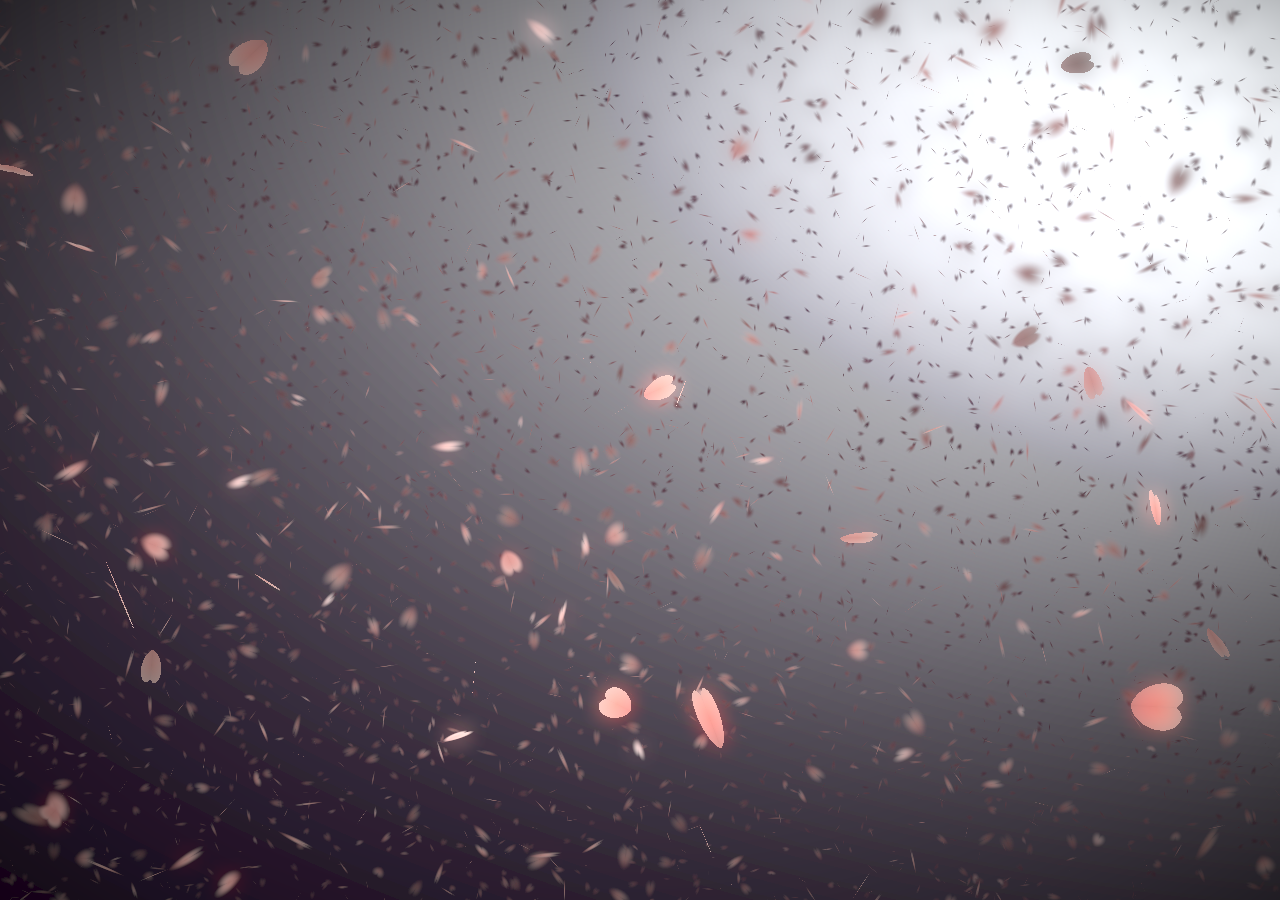
==== commit 8aca5cf6: "删除冗余代码" ====
--- a/index.html
+++ b/index.html
@@ -1,9 +1,4 @@
 <!DOCTYPE HTML>
-<!--
-	Dimension by HTML5 UP
-	html5up.net | @ajlkn
-	Free for personal and commercial use under the CCA 3.0 license (html5up.net/license)
--->
 <html>
 	<head>
 		<title>Dimension by HTML5 UP</title>
@@ -25,335 +20,30 @@
 						<div class="content">
 							<div class="inner">
 								<h1>Dimension</h1>
-								<p>A fully responsive site template designed by <a href="https://html5up.net">HTML5 UP</a> and released<br />
-								for free under the <a href="https://html5up.net/license">Creative Commons</a> license.</p>
+								<script async src="https://sdk.jinrishici.com/v2/browser/jinrishici.js" charset="utf-8"></script>
+								<p><span id="jinrishici-sentence">正在加载....</span></p>
 							</div>
 						</div>
 						<nav>
 							<ul>
-								<li><a href="#intro">Intro</a></li>
-								<li><a href="#work">Work</a></li>
-								<li><a href="#about">About</a></li>
-								<li><a href="#contact">Contact</a></li>
-								<!--<li><a href="#elements">Elements</a></li>-->
+								<li><a href="https://blog.toukou.tk/">博客</a></li>
+								<li><a href="https://pan.toukou.tk/">网盘</a></li>
 							</ul>
 						</nav>
 					</header>
 
-				<!-- Main -->
-					<div id="main">
-
-						<!-- Intro -->
-							<article id="intro">
-								<h2 class="major">Intro</h2>
-								<span class="image main"><img src="images/pic01.jpg" alt="" /></span>
-								<p>Aenean ornare velit lacus, ac varius enim ullamcorper eu. Proin aliquam facilisis ante interdum congue. Integer mollis, nisl amet convallis, porttitor magna ullamcorper, amet egestas mauris. Ut magna finibus nisi nec lacinia. Nam maximus erat id euismod egestas. By the way, check out my <a href="#work">awesome work</a>.</p>
-								<p>Lorem ipsum dolor sit amet, consectetur adipiscing elit. Duis dapibus rutrum facilisis. Class aptent taciti sociosqu ad litora torquent per conubia nostra, per inceptos himenaeos. Etiam tristique libero eu nibh porttitor fermentum. Nullam venenatis erat id vehicula viverra. Nunc ultrices eros ut ultricies condimentum. Mauris risus lacus, blandit sit amet venenatis non, bibendum vitae dolor. Nunc lorem mauris, fringilla in aliquam at, euismod in lectus. Pellentesque habitant morbi tristique senectus et netus et malesuada fames ac turpis egestas. In non lorem sit amet elit placerat maximus. Pellentesque aliquam maximus risus, vel sed vehicula.</p>
-							</article>
-
-						<!-- Work -->
-							<article id="work">
-								<h2 class="major">Work</h2>
-								<span class="image main"><img src="images/pic02.jpg" alt="" /></span>
-								<p>Adipiscing magna sed dolor elit. Praesent eleifend dignissim arcu, at eleifend sapien imperdiet ac. Aliquam erat volutpat. Praesent urna nisi, fringila lorem et vehicula lacinia quam. Integer sollicitudin mauris nec lorem luctus ultrices.</p>
-								<p>Nullam et orci eu lorem consequat tincidunt vivamus et sagittis libero. Mauris aliquet magna magna sed nunc rhoncus pharetra. Pellentesque condimentum sem. In efficitur ligula tate urna. Maecenas laoreet massa vel lacinia pellentesque lorem ipsum dolor. Nullam et orci eu lorem consequat tincidunt. Vivamus et sagittis libero. Mauris aliquet magna magna sed nunc rhoncus amet feugiat tempus.</p>
-							</article>
-
-						<!-- About -->
-							<article id="about">
-								<h2 class="major">About</h2>
-								<span class="image main"><img src="images/pic03.jpg" alt="" /></span>
-								<p>Lorem ipsum dolor sit amet, consectetur et adipiscing elit. Praesent eleifend dignissim arcu, at eleifend sapien imperdiet ac. Aliquam erat volutpat. Praesent urna nisi, fringila lorem et vehicula lacinia quam. Integer sollicitudin mauris nec lorem luctus ultrices. Aliquam libero et malesuada fames ac ante ipsum primis in faucibus. Cras viverra ligula sit amet ex mollis mattis lorem ipsum dolor sit amet.</p>
-							</article>
-
-						<!-- Contact -->
-							<article id="contact">
-								<h2 class="major">Contact</h2>
-								<form method="post" action="#">
-									<div class="fields">
-										<div class="field half">
-											<label for="name">Name</label>
-											<input type="text" name="name" id="name" />
-										</div>
-										<div class="field half">
-											<label for="email">Email</label>
-											<input type="text" name="email" id="email" />
-										</div>
-										<div class="field">
-											<label for="message">Message</label>
-											<textarea name="message" id="message" rows="4"></textarea>
-										</div>
-									</div>
-									<ul class="actions">
-										<li><input type="submit" value="Send Message" class="primary" /></li>
-										<li><input type="reset" value="Reset" /></li>
-									</ul>
-								</form>
-								<ul class="icons">
-									<li><a href="#" class="icon brands fa-twitter"><span class="label">Twitter</span></a></li>
-									<li><a href="#" class="icon brands fa-facebook-f"><span class="label">Facebook</span></a></li>
-									<li><a href="#" class="icon brands fa-instagram"><span class="label">Instagram</span></a></li>
-									<li><a href="#" class="icon brands fa-github"><span class="label">GitHub</span></a></li>
-								</ul>
-							</article>
-
-						<!-- Elements -->
-							<article id="elements">
-								<h2 class="major">Elements</h2>
-
-								<section>
-									<h3 class="major">Text</h3>
-									<p>This is <b>bold</b> and this is <strong>strong</strong>. This is <i>italic</i> and this is <em>emphasized</em>.
-									This is <sup>superscript</sup> text and this is <sub>subscript</sub> text.
-									This is <u>underlined</u> and this is code: <code>for (;;) { ... }</code>. Finally, <a href="#">this is a link</a>.</p>
-									<hr />
-									<h2>Heading Level 2</h2>
-									<h3>Heading Level 3</h3>
-									<h4>Heading Level 4</h4>
-									<h5>Heading Level 5</h5>
-									<h6>Heading Level 6</h6>
-									<hr />
-									<h4>Blockquote</h4>
-									<blockquote>Fringilla nisl. Donec accumsan interdum nisi, quis tincidunt felis sagittis eget tempus euismod. Vestibulum ante ipsum primis in faucibus vestibulum. Blandit adipiscing eu felis iaculis volutpat ac adipiscing accumsan faucibus. Vestibulum ante ipsum primis in faucibus lorem ipsum dolor sit amet nullam adipiscing eu felis.</blockquote>
-									<h4>Preformatted</h4>
-									<pre><code>i = 0;
-
-while (!deck.isInOrder()) {
-    print 'Iteration ' + i;
-    deck.shuffle();
-    i++;
-}
-
-print 'It took ' + i + ' iterations to sort the deck.';</code></pre>
-								</section>
-
-								<section>
-									<h3 class="major">Lists</h3>
-
-									<h4>Unordered</h4>
-									<ul>
-										<li>Dolor pulvinar etiam.</li>
-										<li>Sagittis adipiscing.</li>
-										<li>Felis enim feugiat.</li>
-									</ul>
-
-									<h4>Alternate</h4>
-									<ul class="alt">
-										<li>Dolor pulvinar etiam.</li>
-										<li>Sagittis adipiscing.</li>
-										<li>Felis enim feugiat.</li>
-									</ul>
-
-									<h4>Ordered</h4>
-									<ol>
-										<li>Dolor pulvinar etiam.</li>
-										<li>Etiam vel felis viverra.</li>
-										<li>Felis enim feugiat.</li>
-										<li>Dolor pulvinar etiam.</li>
-										<li>Etiam vel felis lorem.</li>
-										<li>Felis enim et feugiat.</li>
-									</ol>
-									<h4>Icons</h4>
-									<ul class="icons">
-										<li><a href="#" class="icon brands fa-twitter"><span class="label">Twitter</span></a></li>
-										<li><a href="#" class="icon brands fa-facebook-f"><span class="label">Facebook</span></a></li>
-										<li><a href="#" class="icon brands fa-instagram"><span class="label">Instagram</span></a></li>
-										<li><a href="#" class="icon brands fa-github"><span class="label">Github</span></a></li>
-									</ul>
-
-									<h4>Actions</h4>
-									<ul class="actions">
-										<li><a href="#" class="button primary">Default</a></li>
-										<li><a href="#" class="button">Default</a></li>
-									</ul>
-									<ul class="actions stacked">
-										<li><a href="#" class="button primary">Default</a></li>
-										<li><a href="#" class="button">Default</a></li>
-									</ul>
-								</section>
-
-								<section>
-									<h3 class="major">Table</h3>
-									<h4>Default</h4>
-									<div class="table-wrapper">
-										<table>
-											<thead>
-												<tr>
-													<th>Name</th>
-													<th>Description</th>
-													<th>Price</th>
-												</tr>
-											</thead>
-											<tbody>
-												<tr>
-													<td>Item One</td>
-													<td>Ante turpis integer aliquet porttitor.</td>
-													<td>29.99</td>
-												</tr>
-												<tr>
-													<td>Item Two</td>
-													<td>Vis ac commodo adipiscing arcu aliquet.</td>
-													<td>19.99</td>
-												</tr>
-												<tr>
-													<td>Item Three</td>
-													<td> Morbi faucibus arcu accumsan lorem.</td>
-													<td>29.99</td>
-												</tr>
-												<tr>
-													<td>Item Four</td>
-													<td>Vitae integer tempus condimentum.</td>
-													<td>19.99</td>
-												</tr>
-												<tr>
-													<td>Item Five</td>
-													<td>Ante turpis integer aliquet porttitor.</td>
-													<td>29.99</td>
-												</tr>
-											</tbody>
-											<tfoot>
-												<tr>
-													<td colspan="2"></td>
-													<td>100.00</td>
-												</tr>
-											</tfoot>
-										</table>
-									</div>
-
-									<h4>Alternate</h4>
-									<div class="table-wrapper">
-										<table class="alt">
-											<thead>
-												<tr>
-													<th>Name</th>
-													<th>Description</th>
-													<th>Price</th>
-												</tr>
-											</thead>
-											<tbody>
-												<tr>
-													<td>Item One</td>
-													<td>Ante turpis integer aliquet porttitor.</td>
-													<td>29.99</td>
-												</tr>
-												<tr>
-													<td>Item Two</td>
-													<td>Vis ac commodo adipiscing arcu aliquet.</td>
-													<td>19.99</td>
-												</tr>
-												<tr>
-													<td>Item Three</td>
-													<td> Morbi faucibus arcu accumsan lorem.</td>
-													<td>29.99</td>
-												</tr>
-												<tr>
-													<td>Item Four</td>
-													<td>Vitae integer tempus condimentum.</td>
-													<td>19.99</td>
-												</tr>
-												<tr>
-													<td>Item Five</td>
-													<td>Ante turpis integer aliquet porttitor.</td>
-													<td>29.99</td>
-												</tr>
-											</tbody>
-											<tfoot>
-												<tr>
-													<td colspan="2"></td>
-													<td>100.00</td>
-												</tr>
-											</tfoot>
-										</table>
-									</div>
-								</section>
-
-								<section>
-									<h3 class="major">Buttons</h3>
-									<ul class="actions">
-										<li><a href="#" class="button primary">Primary</a></li>
-										<li><a href="#" class="button">Default</a></li>
-									</ul>
-									<ul class="actions">
-										<li><a href="#" class="button">Default</a></li>
-										<li><a href="#" class="button small">Small</a></li>
-									</ul>
-									<ul class="actions">
-										<li><a href="#" class="button primary icon solid fa-download">Icon</a></li>
-										<li><a href="#" class="button icon solid fa-download">Icon</a></li>
-									</ul>
-									<ul class="actions">
-										<li><span class="button primary disabled">Disabled</span></li>
-										<li><span class="button disabled">Disabled</span></li>
-									</ul>
-								</section>
-
-								<section>
-									<h3 class="major">Form</h3>
-									<form method="post" action="#">
-										<div class="fields">
-											<div class="field half">
-												<label for="demo-name">Name</label>
-												<input type="text" name="demo-name" id="demo-name" value="" placeholder="Jane Doe" />
-											</div>
-											<div class="field half">
-												<label for="demo-email">Email</label>
-												<input type="email" name="demo-email" id="demo-email" value="" placeholder="jane@untitled.tld" />
-											</div>
-											<div class="field">
-												<label for="demo-category">Category</label>
-												<select name="demo-category" id="demo-category">
-													<option value="">-</option>
-													<option value="1">Manufacturing</option>
-													<option value="1">Shipping</option>
-													<option value="1">Administration</option>
-													<option value="1">Human Resources</option>
-												</select>
-											</div>
-											<div class="field half">
-												<input type="radio" id="demo-priority-low" name="demo-priority" checked>
-												<label for="demo-priority-low">Low</label>
-											</div>
-											<div class="field half">
-												<input type="radio" id="demo-priority-high" name="demo-priority">
-												<label for="demo-priority-high">High</label>
-											</div>
-											<div class="field half">
-												<input type="checkbox" id="demo-copy" name="demo-copy">
-												<label for="demo-copy">Email me a copy</label>
-											</div>
-											<div class="field half">
-												<input type="checkbox" id="demo-human" name="demo-human" checked>
-												<label for="demo-human">Not a robot</label>
-											</div>
-											<div class="field">
-												<label for="demo-message">Message</label>
-												<textarea name="demo-message" id="demo-message" placeholder="Enter your message" rows="6"></textarea>
-											</div>
-										</div>
-										<ul class="actions">
-											<li><input type="submit" value="Send Message" class="primary" /></li>
-											<li><input type="reset" value="Reset" /></li>
-										</ul>
-									</form>
-								</section>
-
-							</article>
-
-					</div>
-
 				<!-- Footer -->
 					<footer id="footer">
+						<script async src="//busuanzi.ibruce.info/busuanzi/2.3/busuanzi.pure.mini.js"></script>
+						<p>您是第<span id="busuanzi_value_site_pv"><i class="fa fa-spinner fa-spin"></i></span>个访问的小伙伴</p>
+						<p>小破站已运行<span id="runtime"> 正在计算······</span></p>
 						<p class="copyright">&copy; Untitled. Design: <a href="https://html5up.net">HTML5 UP</a>.</p>
 					</footer>
 
 			</div>
 
 		<!-- BG -->
-<!--			<div id="bg"></div>-->
 			<canvas id="sakura"></canvas>
-<!--			<div class="btnbg">-->
-<!--				<button type="button" onclick="toggleAnimation(this)">Stop</button>-->
-<!--			</div>-->
 
 			<!-- sakura shader -->
 			<script id="sakura_point_vsh" type="x-shader/x_vertex">
@@ -649,6 +339,7 @@
 			<script src="assets/js/sakura.js"></script>
 			<script src="assets/js/util.js"></script>
 			<script src="assets/js/main.js"></script>
+			<script src="assets/js/time.js"></script>
 
 	</body>
 </html>
--- a/assets/css/main.css
+++ b/assets/css/main.css
@@ -1,12 +1,5 @@
 @import url(fontawesome-all.min.css);
 @import url("https://fonts.googleapis.com/css?family=Source+Sans+Pro:300italic,600italic,300,600");
-
-/*
-	Dimension by HTML5 UP
-	html5up.net | @ajlkn
-	Free for personal and commercial use under the CCA 3.0 license (html5up.net/license)
-*/
-
 html, body, div, span, applet, object,
 iframe, h1, h2, h3, h4, h5, h6, p, blockquote,
 pre, a, abbr, acronym, address, big, cite,
@@ -18,1653 +11,487 @@
 canvas, details, embed, figure, figcaption,
 footer, header, hgroup, menu, nav, output, ruby,
 section, summary, time, mark, audio, video {
-	margin: 0;
-	padding: 0;
-	border: 0;
-	font-size: 100%;
-	font: inherit;
-	vertical-align: baseline;}
+  margin: 0;
+  padding: 0;
+  border: 0;
+  font-size: 100%;
+  font: inherit;
+  vertical-align: baseline;
+}
 
 article, aside, details, figcaption, figure,
 footer, header, hgroup, menu, nav, section {
-	display: block;}
+  display: block;
+}
 
 body {
-	overflow:hidden;
-	line-height: 1;
+  -webkit-text-size-adjust: none;
+  overflow: hidden;
+  line-height: 1;
 }
 
 ol, ul {
-	list-style: none;
-}
-
-blockquote, q {
-	quotes: none;
-}
-
-	blockquote:before, blockquote:after, q:before, q:after {
-		content: '';
-		content: none;
-	}
-
-table {
-	border-collapse: collapse;
-	border-spacing: 0;
+  list-style: none;
+}
+
+/* Basic */
+@-ms-viewport {
+  width: device-width;
+}
+@media screen and (max-width: 480px) {
+  html, body {
+    min-width: 320px;
+  }
+}
+html {
+  box-sizing: border-box;
+}
+
+*, *:before, *:after {
+  box-sizing: inherit;
 }
 
 body {
-	-webkit-text-size-adjust: none;
-}
-
-mark {
-	background-color: transparent;
-	color: inherit;
-}
-
-input::-moz-focus-inner {
-	border: 0;
-	padding: 0;
-}
-
-input, select, textarea {
-	-moz-appearance: none;
-	-webkit-appearance: none;
-	-ms-appearance: none;
-	appearance: none;
-}
-
+  background: #1b1f22;
+}
+body.is-preload *, body.is-preload *:before, body.is-preload *:after {
+  -moz-animation: none !important;
+  -webkit-animation: none !important;
+  -ms-animation: none !important;
+  animation: none !important;
+  -moz-transition: none !important;
+  -webkit-transition: none !important;
+  -ms-transition: none !important;
+  transition: none !important;
+}
+
+/* Type */
+html {
+  font-size: 16pt;
+}
+@media screen and (max-width: 1680px) {
+  html {
+    font-size: 12pt;
+  }
+}
+@media screen and (max-width: 736px) {
+  html {
+    font-size: 11pt;
+  }
+}
+@media screen and (max-width: 360px) {
+  html {
+    font-size: 10pt;
+  }
+}
+
+body, input, select, textarea {
+  color: #ffffff;
+  font-family: "Source Sans Pro", sans-serif;
+  font-weight: 300;
+  font-size: 1rem;
+  line-height: 1.65;
+}
+
+a {
+  -moz-transition: color 0.2s ease-in-out, background-color 0.2s ease-in-out, border-bottom-color 0.2s ease-in-out;
+  -webkit-transition: color 0.2s ease-in-out, background-color 0.2s ease-in-out, border-bottom-color 0.2s ease-in-out;
+  -ms-transition: color 0.2s ease-in-out, background-color 0.2s ease-in-out, border-bottom-color 0.2s ease-in-out;
+  transition: color 0.2s ease-in-out, background-color 0.2s ease-in-out, border-bottom-color 0.2s ease-in-out;
+  border-bottom: dotted 1px rgba(255, 255, 255, 0.5);
+  text-decoration: none;
+  color: inherit;
+}
+a:hover {
+  border-bottom-color: transparent;
+}
+
+p {
+  margin: 0 0 2rem 0;
+}
+
+h1, h2, h3, h4, h5, h6 {
+  color: #ffffff;
+  font-weight: 600;
+  line-height: 1.5;
+  margin: 0 0 1rem 0;
+  text-transform: uppercase;
+  letter-spacing: 0.2rem;
+}
+h1 a, h2 a, h3 a, h4 a, h5 a, h6 a {
+  color: inherit;
+  text-decoration: none;
+}
+
+h1 {
+  font-size: 2.25rem;
+  line-height: 1.3;
+  letter-spacing: 0.5rem;
+}
+
+h2 {
+  font-size: 1.5rem;
+  line-height: 1.4;
+  letter-spacing: 0.5rem;
+}
+
+h3 {
+  font-size: 1rem;
+}
+
+h4 {
+  font-size: 0.8rem;
+}
+
+h5 {
+  font-size: 0.7rem;
+}
+
+h6 {
+  font-size: 0.6rem;
+}
+
+@media screen and (max-width: 736px) {
+  h1 {
+    font-size: 1.75rem;
+    line-height: 1.4;
+  }
+
+  h2 {
+    font-size: 1.25em;
+    line-height: 1.5;
+  }
+}
+/* List */
+ol {
+  list-style: decimal;
+  margin: 0 0 2rem 0;
+  padding-left: 1.25em;
+}
+ol li {
+  padding-left: 0.25em;
+}
+
+ul {
+  list-style: disc;
+  margin: 0 0 2rem 0;
+  padding-left: 1em;
+}
+ul li {
+  padding-left: 0.5em;
+}
+ul.alt {
+  list-style: none;
+  padding-left: 0;
+}
+ul.alt li {
+  border-top: solid 1px #ffffff;
+  padding: 0.5em 0;
+}
+ul.alt li:first-child {
+  border-top: 0;
+  padding-top: 0;
+}
+
+/* BG */
 #sakura {
-	position: fixed;
-	left: 0;
-	top: 0;
-	height: 100vh;
-	width: 100vw;
-}
-
-/* Basic */
-
-	@-ms-viewport {
-		width: device-width;
-	}
-
-	@media screen and (max-width: 480px) {
-
-		html, body {
-			min-width: 320px;
-		}
-
-	}
-
-	html {
-		box-sizing: border-box;
-	}
-
-	*, *:before, *:after {
-		box-sizing: inherit;
-	}
-
-	body {
-		background: #1b1f22;
-	}
-
-		body.is-preload *, body.is-preload *:before, body.is-preload *:after {
-			-moz-animation: none !important;
-			-webkit-animation: none !important;
-			-ms-animation: none !important;
-			animation: none !important;
-			-moz-transition: none !important;
-			-webkit-transition: none !important;
-			-ms-transition: none !important;
-			transition: none !important;
-		}
-
-/* Type */
-
-	html {
-		font-size: 16pt;
-	}
-
-		@media screen and (max-width: 1680px) {
-
-			html {
-				font-size: 12pt;
-			}
-
-		}
-
-		@media screen and (max-width: 736px) {
-
-			html {
-				font-size: 11pt;
-			}
-
-		}
-
-		@media screen and (max-width: 360px) {
-
-			html {
-				font-size: 10pt;
-			}
-
-		}
-
-	body, input, select, textarea {
-		color: #ffffff;
-		font-family: "Source Sans Pro", sans-serif;
-		font-weight: 300;
-		font-size: 1rem;
-		line-height: 1.65;
-	}
-
-	a {
-		-moz-transition: color 0.2s ease-in-out, background-color 0.2s ease-in-out, border-bottom-color 0.2s ease-in-out;
-		-webkit-transition: color 0.2s ease-in-out, background-color 0.2s ease-in-out, border-bottom-color 0.2s ease-in-out;
-		-ms-transition: color 0.2s ease-in-out, background-color 0.2s ease-in-out, border-bottom-color 0.2s ease-in-out;
-		transition: color 0.2s ease-in-out, background-color 0.2s ease-in-out, border-bottom-color 0.2s ease-in-out;
-		border-bottom: dotted 1px rgba(255, 255, 255, 0.5);
-		text-decoration: none;
-		color: inherit;
-	}
-
-		a:hover {
-			border-bottom-color: transparent;
-		}
-
-	strong, b {
-		color: #ffffff;
-		font-weight: 600;
-	}
-
-	em, i {
-		font-style: italic;
-	}
-
-	p {
-		margin: 0 0 2rem 0;
-	}
-
-	h1, h2, h3, h4, h5, h6 {
-		color: #ffffff;
-		font-weight: 600;
-		line-height: 1.5;
-		margin: 0 0 1rem 0;
-		text-transform: uppercase;
-		letter-spacing: 0.2rem;
-	}
-
-		h1 a, h2 a, h3 a, h4 a, h5 a, h6 a {
-			color: inherit;
-			text-decoration: none;
-		}
-
-		h1.major, h2.major, h3.major, h4.major, h5.major, h6.major {
-			border-bottom: solid 1px #ffffff;
-			width: -moz-max-content;
-			width: -webkit-max-content;
-			width: -ms-max-content;
-			width: max-content;
-			padding-bottom: 0.5rem;
-			margin: 0 0 2rem 0;
-		}
-
-	h1 {
-		font-size: 2.25rem;
-		line-height: 1.3;
-		letter-spacing: 0.5rem;
-	}
-
-	h2 {
-		font-size: 1.5rem;
-		line-height: 1.4;
-		letter-spacing: 0.5rem;
-	}
-
-	h3 {
-		font-size: 1rem;
-	}
-
-	h4 {
-		font-size: 0.8rem;
-	}
-
-	h5 {
-		font-size: 0.7rem;
-	}
-
-	h6 {
-		font-size: 0.6rem;
-	}
-
-	@media screen and (max-width: 736px) {
-
-		h1 {
-			font-size: 1.75rem;
-			line-height: 1.4;
-		}
-
-		h2 {
-			font-size: 1.25em;
-			line-height: 1.5;
-		}
-
-	}
-
-	sub {
-		font-size: 0.8rem;
-		position: relative;
-		top: 0.5rem;
-	}
-
-	sup {
-		font-size: 0.8rem;
-		position: relative;
-		top: -0.5rem;
-	}
-
-	blockquote {
-		border-left: solid 4px #ffffff;
-		font-style: italic;
-		margin: 0 0 2rem 0;
-		padding: 0.5rem 0 0.5rem 2rem;
-	}
-
-	code {
-		background: rgba(255, 255, 255, 0.075);
-		border-radius: 4px;
-		font-family: "Courier New", monospace;
-		font-size: 0.9rem;
-		margin: 0 0.25rem;
-		padding: 0.25rem 0.65rem;
-	}
-
-	pre {
-		-webkit-overflow-scrolling: touch;
-		font-family: "Courier New", monospace;
-		font-size: 0.9rem;
-		margin: 0 0 2rem 0;
-	}
-
-		pre code {
-			display: block;
-			line-height: 1.75;
-			padding: 1rem 1.5rem;
-			overflow-x: auto;
-		}
-
-	hr {
-		border: 0;
-		border-bottom: solid 1px #ffffff;
-		margin: 2.75rem 0;
-	}
-
-	.align-left {
-		text-align: left;
-	}
-
-	.align-center {
-		text-align: center;
-	}
-
-	.align-right {
-		text-align: right;
-	}
-
-/* Form */
-
-	form {
-		margin: 0 0 2rem 0;
-	}
-
-		form > :last-child {
-			margin-bottom: 0;
-		}
-
-		form > .fields {
-			display: -moz-flex;
-			display: -webkit-flex;
-			display: -ms-flex;
-			display: flex;
-			-moz-flex-wrap: wrap;
-			-webkit-flex-wrap: wrap;
-			-ms-flex-wrap: wrap;
-			flex-wrap: wrap;
-			width: calc(100% + 3rem);
-			margin: -1.5rem 0 2rem -1.5rem;
-		}
-
-			form > .fields > .field {
-				-moz-flex-grow: 0;
-				-webkit-flex-grow: 0;
-				-ms-flex-grow: 0;
-				flex-grow: 0;
-				-moz-flex-shrink: 0;
-				-webkit-flex-shrink: 0;
-				-ms-flex-shrink: 0;
-				flex-shrink: 0;
-				padding: 1.5rem 0 0 1.5rem;
-				width: calc(100% - 1.5rem);
-			}
-
-				form > .fields > .field.half {
-					width: calc(50% - 0.75rem);
-				}
-
-				form > .fields > .field.third {
-					width: calc(100%/3 - 0.5rem);
-				}
-
-				form > .fields > .field.quarter {
-					width: calc(25% - 0.375rem);
-				}
-
-		@media screen and (max-width: 480px) {
-
-			form > .fields {
-				width: calc(100% + 3rem);
-				margin: -1.5rem 0 2rem -1.5rem;
-			}
-
-				form > .fields > .field {
-					padding: 1.5rem 0 0 1.5rem;
-					width: calc(100% - 1.5rem);
-				}
-
-					form > .fields > .field.half {
-						width: calc(100% - 1.5rem);
-					}
-
-					form > .fields > .field.third {
-						width: calc(100% - 1.5rem);
-					}
-
-					form > .fields > .field.quarter {
-						width: calc(100% - 1.5rem);
-					}
-
-		}
-
-	label {
-		color: #ffffff;
-		display: block;
-		font-size: 0.8rem;
-		font-weight: 300;
-		letter-spacing: 0.2rem;
-		line-height: 1.5;
-		margin: 0 0 1rem 0;
-		text-transform: uppercase;
-	}
-
-	input[type="text"],
-	input[type="password"],
-	input[type="email"],
-	input[type="tel"],
-	select,
-	textarea {
-		-moz-appearance: none;
-		-webkit-appearance: none;
-		-ms-appearance: none;
-		appearance: none;
-		-moz-transition: border-color 0.2s ease-in-out, box-shadow 0.2s ease-in-out, background-color 0.2s ease-in-out;
-		-webkit-transition: border-color 0.2s ease-in-out, box-shadow 0.2s ease-in-out, background-color 0.2s ease-in-out;
-		-ms-transition: border-color 0.2s ease-in-out, box-shadow 0.2s ease-in-out, background-color 0.2s ease-in-out;
-		transition: border-color 0.2s ease-in-out, box-shadow 0.2s ease-in-out, background-color 0.2s ease-in-out;
-		background-color: transparent;
-		border-radius: 4px;
-		border: solid 1px #ffffff;
-		color: inherit;
-		display: block;
-		outline: 0;
-		padding: 0 1rem;
-		text-decoration: none;
-		width: 100%;
-	}
-
-		input[type="text"]:invalid,
-		input[type="password"]:invalid,
-		input[type="email"]:invalid,
-		input[type="tel"]:invalid,
-		select:invalid,
-		textarea:invalid {
-			box-shadow: none;
-		}
-
-		input[type="text"]:focus,
-		input[type="password"]:focus,
-		input[type="email"]:focus,
-		input[type="tel"]:focus,
-		select:focus,
-		textarea:focus {
-			background: rgba(255, 255, 255, 0.075);
-			border-color: #ffffff;
-			box-shadow: 0 0 0 1px #ffffff;
-		}
-
-	select {
-		background-image: url("data:image/svg+xml;charset=utf8,%3Csvg xmlns='http://www.w3.org/2000/svg' width='40' height='40' preserveAspectRatio='none' viewBox='0 0 40 40'%3E%3Cpath d='M9.4,12.3l10.4,10.4l10.4-10.4c0.2-0.2,0.5-0.4,0.9-0.4c0.3,0,0.6,0.1,0.9,0.4l3.3,3.3c0.2,0.2,0.4,0.5,0.4,0.9 c0,0.4-0.1,0.6-0.4,0.9L20.7,31.9c-0.2,0.2-0.5,0.4-0.9,0.4c-0.3,0-0.6-0.1-0.9-0.4L4.3,17.3c-0.2-0.2-0.4-0.5-0.4-0.9 c0-0.4,0.1-0.6,0.4-0.9l3.3-3.3c0.2-0.2,0.5-0.4,0.9-0.4S9.1,12.1,9.4,12.3z' fill='%23ffffff' /%3E%3C/svg%3E");
-		background-size: 1.25rem;
-		background-repeat: no-repeat;
-		background-position: calc(100% - 1rem) center;
-		height: 2.75rem;
-		padding-right: 2.75rem;
-		text-overflow: ellipsis;
-	}
-
-		select option {
-			color: #ffffff;
-			background: #1b1f22;
-		}
-
-		select:focus::-ms-value {
-			background-color: transparent;
-		}
-
-		select::-ms-expand {
-			display: none;
-		}
-
-	input[type="text"],
-	input[type="password"],
-	input[type="email"],
-	select {
-		height: 2.75rem;
-	}
-
-	textarea {
-		padding: 0.75rem 1rem;
-	}
-
-	input[type="checkbox"],
-	input[type="radio"] {
-		-moz-appearance: none;
-		-webkit-appearance: none;
-		-ms-appearance: none;
-		appearance: none;
-		display: block;
-		float: left;
-		margin-right: -2rem;
-		opacity: 0;
-		width: 1rem;
-		z-index: -1;
-	}
-
-		input[type="checkbox"] + label,
-		input[type="radio"] + label {
-			text-decoration: none;
-			-moz-user-select: none;
-			-webkit-user-select: none;
-			-ms-user-select: none;
-			user-select: none;
-			color: #ffffff;
-			cursor: pointer;
-			display: inline-block;
-			font-size: 0.8rem;
-			font-weight: 300;
-			margin: 0 0 0.5rem 0;
-			padding-left: 2.65rem;
-			padding-right: 0.75rem;
-			position: relative;
-		}
-
-			input[type="checkbox"] + label:before,
-			input[type="radio"] + label:before {
-				-moz-osx-font-smoothing: grayscale;
-				-webkit-font-smoothing: antialiased;
-				display: inline-block;
-				font-style: normal;
-				font-variant: normal;
-				text-rendering: auto;
-				line-height: 1;
-				text-transform: none !important;
-				font-family: 'Font Awesome 5 Free';
-				font-weight: 900;
-			}
-
-			input[type="checkbox"] + label:before,
-			input[type="radio"] + label:before {
-				-moz-transition: border-color 0.2s ease-in-out, box-shadow 0.2s ease-in-out, background-color 0.2s ease-in-out;
-				-webkit-transition: border-color 0.2s ease-in-out, box-shadow 0.2s ease-in-out, background-color 0.2s ease-in-out;
-				-ms-transition: border-color 0.2s ease-in-out, box-shadow 0.2s ease-in-out, background-color 0.2s ease-in-out;
-				transition: border-color 0.2s ease-in-out, box-shadow 0.2s ease-in-out, background-color 0.2s ease-in-out;
-				border-radius: 4px;
-				border: solid 1px #ffffff;
-				content: '';
-				display: inline-block;
-				height: 1.65rem;
-				left: 0;
-				line-height: 1.65rem;
-				position: absolute;
-				text-align: center;
-				top: -0.15rem;
-				width: 1.65rem;
-			}
-
-		input[type="checkbox"]:checked + label:before,
-		input[type="radio"]:checked + label:before {
-			background: #ffffff !important;
-			border-color: #ffffff !important;
-			color: #1b1f22;
-			content: '\f00c';
-		}
-
-		input[type="checkbox"]:focus + label:before,
-		input[type="radio"]:focus + label:before {
-			background: rgba(255, 255, 255, 0.075);
-			border-color: #ffffff;
-			box-shadow: 0 0 0 1px #ffffff;
-		}
-
-	input[type="checkbox"] + label:before {
-		border-radius: 4px;
-	}
-
-	input[type="radio"] + label:before {
-		border-radius: 100%;
-	}
-
-	::-webkit-input-placeholder {
-		color: rgba(255, 255, 255, 0.5) !important;
-		opacity: 1.0;
-	}
-
-	:-moz-placeholder {
-		color: rgba(255, 255, 255, 0.5) !important;
-		opacity: 1.0;
-	}
-
-	::-moz-placeholder {
-		color: rgba(255, 255, 255, 0.5) !important;
-		opacity: 1.0;
-	}
-
-	:-ms-input-placeholder {
-		color: rgba(255, 255, 255, 0.5) !important;
-		opacity: 1.0;
-	}
-
-	.formerize-placeholder {
-		color: rgba(255, 255, 255, 0.5) !important;
-		opacity: 1.0;
-	}
-
-/* Box */
-
-	.box {
-		border-radius: 4px;
-		border: solid 1px #ffffff;
-		margin-bottom: 2rem;
-		padding: 1.5em;
-	}
-
-		.box > :last-child,
-		.box > :last-child > :last-child,
-		.box > :last-child > :last-child > :last-child {
-			margin-bottom: 0;
-		}
-
-		.box.alt {
-			border: 0;
-			border-radius: 0;
-			padding: 0;
-		}
-
-/* Icon */
-
-	.icon {
-		text-decoration: none;
-		border-bottom: none;
-		position: relative;
-	}
-
-		.icon:before {
-			-moz-osx-font-smoothing: grayscale;
-			-webkit-font-smoothing: antialiased;
-			display: inline-block;
-			font-style: normal;
-			font-variant: normal;
-			text-rendering: auto;
-			line-height: 1;
-			text-transform: none !important;
-			font-family: 'Font Awesome 5 Free';
-			font-weight: 400;
-		}
-
-		.icon > .label {
-			display: none;
-		}
-
-		.icon:before {
-			line-height: inherit;
-		}
-
-		.icon.solid:before {
-			font-weight: 900;
-		}
-
-		.icon.brands:before {
-			font-family: 'Font Awesome 5 Brands';
-		}
-
-/* Image */
-
-	.image {
-		border-radius: 4px;
-		border: 0;
-		display: inline-block;
-		position: relative;
-	}
-
-		.image:before {
-			pointer-events: none;
-			background-image: url("../../images/overlay.png");
-			background-color: rgba(19, 21, 25, 0.5);
-			border-radius: 4px;
-			content: '';
-			display: block;
-			height: 100%;
-			left: 0;
-			opacity: 0.5;
-			position: absolute;
-			top: 0;
-			width: 100%;
-		}
-
-		.image img {
-			border-radius: 4px;
-			display: block;
-		}
-
-		.image.left, .image.right {
-			max-width: 40%;
-		}
-
-			.image.left img, .image.right img {
-				width: 100%;
-			}
-
-		.image.left {
-			float: left;
-			padding: 0 1.5em 1em 0;
-			top: 0.25em;
-		}
-
-		.image.right {
-			float: right;
-			padding: 0 0 1em 1.5em;
-			top: 0.25em;
-		}
-
-		.image.fit {
-			display: block;
-			margin: 0 0 2rem 0;
-			width: 100%;
-		}
-
-			.image.fit img {
-				width: 100%;
-			}
-
-		.image.main {
-			display: block;
-			margin: 2.5rem 0;
-			width: 100%;
-		}
-
-			.image.main img {
-				width: 100%;
-			}
-
-		@media screen and (max-width: 736px) {
-
-			.image.main {
-				margin: 2rem 0;
-			}
-
-		}
-
-		@media screen and (max-width: 480px) {
-
-			.image.main {
-				margin: 1.5rem 0;
-			}
-
-		}
-
-/* List */
-
-	ol {
-		list-style: decimal;
-		margin: 0 0 2rem 0;
-		padding-left: 1.25em;
-	}
-
-		ol li {
-			padding-left: 0.25em;
-		}
-
-	ul {
-		list-style: disc;
-		margin: 0 0 2rem 0;
-		padding-left: 1em;
-	}
-
-		ul li {
-			padding-left: 0.5em;
-		}
-
-		ul.alt {
-			list-style: none;
-			padding-left: 0;
-		}
-
-			ul.alt li {
-				border-top: solid 1px #ffffff;
-				padding: 0.5em 0;
-			}
-
-				ul.alt li:first-child {
-					border-top: 0;
-					padding-top: 0;
-				}
-
-	dl {
-		margin: 0 0 2rem 0;
-	}
-
-		dl dt {
-			display: block;
-			font-weight: 600;
-			margin: 0 0 1rem 0;
-		}
-
-		dl dd {
-			margin-left: 2rem;
-		}
-
-/* Actions */
-
-	ul.actions {
-		display: -moz-flex;
-		display: -webkit-flex;
-		display: -ms-flex;
-		display: flex;
-		cursor: default;
-		list-style: none;
-		margin-left: -1rem;
-		padding-left: 0;
-	}
-
-		ul.actions li {
-			padding: 0 0 0 1rem;
-			vertical-align: middle;
-		}
-
-		ul.actions.special {
-			-moz-justify-content: center;
-			-webkit-justify-content: center;
-			-ms-justify-content: center;
-			justify-content: center;
-			width: 100%;
-			margin-left: 0;
-		}
-
-			ul.actions.special li:first-child {
-				padding-left: 0;
-			}
-
-		ul.actions.stacked {
-			-moz-flex-direction: column;
-			-webkit-flex-direction: column;
-			-ms-flex-direction: column;
-			flex-direction: column;
-			margin-left: 0;
-		}
-
-			ul.actions.stacked li {
-				padding: 1.3rem 0 0 0;
-			}
-
-				ul.actions.stacked li:first-child {
-					padding-top: 0;
-				}
-
-		ul.actions.fit {
-			width: calc(100% + 1rem);
-		}
-
-			ul.actions.fit li {
-				-moz-flex-grow: 1;
-				-webkit-flex-grow: 1;
-				-ms-flex-grow: 1;
-				flex-grow: 1;
-				-moz-flex-shrink: 1;
-				-webkit-flex-shrink: 1;
-				-ms-flex-shrink: 1;
-				flex-shrink: 1;
-				width: 100%;
-			}
-
-				ul.actions.fit li > * {
-					width: 100%;
-				}
-
-			ul.actions.fit.stacked {
-				width: 100%;
-			}
-
-		@media screen and (max-width: 480px) {
-
-			ul.actions:not(.fixed) {
-				-moz-flex-direction: column;
-				-webkit-flex-direction: column;
-				-ms-flex-direction: column;
-				flex-direction: column;
-				margin-left: 0;
-				width: 100% !important;
-			}
-
-				ul.actions:not(.fixed) li {
-					-moz-flex-grow: 1;
-					-webkit-flex-grow: 1;
-					-ms-flex-grow: 1;
-					flex-grow: 1;
-					-moz-flex-shrink: 1;
-					-webkit-flex-shrink: 1;
-					-ms-flex-shrink: 1;
-					flex-shrink: 1;
-					padding: 1rem 0 0 0;
-					text-align: center;
-					width: 100%;
-				}
-
-					ul.actions:not(.fixed) li > * {
-						width: 100%;
-					}
-
-					ul.actions:not(.fixed) li:first-child {
-						padding-top: 0;
-					}
-
-					ul.actions:not(.fixed) li input[type="submit"],
-					ul.actions:not(.fixed) li input[type="reset"],
-					ul.actions:not(.fixed) li input[type="button"],
-					ul.actions:not(.fixed) li button,
-					ul.actions:not(.fixed) li .button {
-						width: 100%;
-					}
-
-						ul.actions:not(.fixed) li input[type="submit"].icon:before,
-						ul.actions:not(.fixed) li input[type="reset"].icon:before,
-						ul.actions:not(.fixed) li input[type="button"].icon:before,
-						ul.actions:not(.fixed) li button.icon:before,
-						ul.actions:not(.fixed) li .button.icon:before {
-							margin-left: -0.5em;
-						}
-
-		}
-
-/* Icons */
-
-	ul.icons {
-		cursor: default;
-		list-style: none;
-		padding-left: 0;
-	}
-
-		ul.icons li {
-			display: inline-block;
-			padding: 0 0.75em 0 0;
-		}
-
-			ul.icons li:last-child {
-				padding-right: 0;
-			}
-
-			ul.icons li a {
-				border-radius: 100%;
-				box-shadow: inset 0 0 0 1px #ffffff;
-				display: inline-block;
-				height: 2.25rem;
-				line-height: 2.25rem;
-				text-align: center;
-				width: 2.25rem;
-			}
-
-				ul.icons li a:hover {
-					background-color: rgba(255, 255, 255, 0.075);
-				}
-
-				ul.icons li a:active {
-					background-color: rgba(255, 255, 255, 0.175);
-				}
-
-/* Table */
-
-	.table-wrapper {
-		-webkit-overflow-scrolling: touch;
-		overflow-x: auto;
-	}
-
-	table {
-		margin: 0 0 2rem 0;
-		width: 100%;
-	}
-
-		table tbody tr {
-			border: solid 1px #ffffff;
-			border-left: 0;
-			border-right: 0;
-		}
-
-			table tbody tr:nth-child(2n + 1) {
-				background-color: rgba(255, 255, 255, 0.075);
-			}
-
-		table td {
-			padding: 0.75em 0.75em;
-		}
-
-		table th {
-			color: #ffffff;
-			font-size: 0.9em;
-			font-weight: 600;
-			padding: 0 0.75em 0.75em 0.75em;
-			text-align: left;
-		}
-
-		table thead {
-			border-bottom: solid 2px #ffffff;
-		}
-
-		table tfoot {
-			border-top: solid 2px #ffffff;
-		}
-
-		table.alt {
-			border-collapse: separate;
-		}
-
-			table.alt tbody tr td {
-				border: solid 1px #ffffff;
-				border-left-width: 0;
-				border-top-width: 0;
-			}
-
-				table.alt tbody tr td:first-child {
-					border-left-width: 1px;
-				}
-
-			table.alt tbody tr:first-child td {
-				border-top-width: 1px;
-			}
-
-			table.alt thead {
-				border-bottom: 0;
-			}
-
-			table.alt tfoot {
-				border-top: 0;
-			}
-
-/* Button */
-
-	input[type="submit"],
-	input[type="reset"],
-	input[type="button"],
-	button,
-	.button {
-		-moz-appearance: none;
-		-webkit-appearance: none;
-		-ms-appearance: none;
-		appearance: none;
-		-moz-transition: background-color 0.2s ease-in-out, color 0.2s ease-in-out;
-		-webkit-transition: background-color 0.2s ease-in-out, color 0.2s ease-in-out;
-		-ms-transition: background-color 0.2s ease-in-out, color 0.2s ease-in-out;
-		transition: background-color 0.2s ease-in-out, color 0.2s ease-in-out;
-		background-color: transparent;
-		border-radius: 4px;
-		border: 0;
-		box-shadow: inset 0 0 0 1px #ffffff;
-		color: #ffffff !important;
-		cursor: pointer;
-		display: inline-block;
-		font-size: 0.8rem;
-		font-weight: 300;
-		height: 2.75rem;
-		letter-spacing: 0.2rem;
-		line-height: 2.75rem;
-		outline: 0;
-		padding: 0 1.25rem 0 1.35rem;
-		text-align: center;
-		text-decoration: none;
-		text-transform: uppercase;
-		white-space: nowrap;
-	}
-
-		input[type="submit"]:hover,
-		input[type="reset"]:hover,
-		input[type="button"]:hover,
-		button:hover,
-		.button:hover {
-			background-color: rgba(255, 255, 255, 0.075);
-		}
-
-		input[type="submit"]:active,
-		input[type="reset"]:active,
-		input[type="button"]:active,
-		button:active,
-		.button:active {
-			background-color: rgba(255, 255, 255, 0.175);
-		}
-
-		input[type="submit"].icon:before,
-		input[type="reset"].icon:before,
-		input[type="button"].icon:before,
-		button.icon:before,
-		.button.icon:before {
-			margin-right: 0.5em;
-		}
-
-		input[type="submit"].fit,
-		input[type="reset"].fit,
-		input[type="button"].fit,
-		button.fit,
-		.button.fit {
-			width: 100%;
-		}
-
-		input[type="submit"].small,
-		input[type="reset"].small,
-		input[type="button"].small,
-		button.small,
-		.button.small {
-			font-size: 0.6rem;
-			height: 2.0625rem;
-			line-height: 2.0625rem;
-		}
-
-		input[type="submit"].primary,
-		input[type="reset"].primary,
-		input[type="button"].primary,
-		button.primary,
-		.button.primary {
-			background-color: #ffffff;
-			color: #1b1f22 !important;
-			font-weight: 600;
-		}
-
-		input[type="submit"].disabled, input[type="submit"]:disabled,
-		input[type="reset"].disabled,
-		input[type="reset"]:disabled,
-		input[type="button"].disabled,
-		input[type="button"]:disabled,
-		button.disabled,
-		button:disabled,
-		.button.disabled,
-		.button:disabled {
-			pointer-events: none;
-			cursor: default;
-			opacity: 0.25;
-		}
-
-	input[type="submit"],
-	input[type="reset"],
-	input[type="button"],
-	button {
-		line-height: calc(2.75rem - 2px);
-	}
-
-/* BG */
-
-	#bg {
-		-moz-transform: scale(1.0);
-		-webkit-transform: scale(1.0);
-		-ms-transform: scale(1.0);
-		transform: scale(1.0);
-		-webkit-backface-visibility: hidden;
-		position: fixed;
-		top: 0;
-		left: 0;
-		width: 100%;
-		height: 100vh;
-		z-index: 1;
-	}
-
-		#bg:before, #bg:after {
-			content: '';
-			display: block;
-			position: absolute;
-			top: 0;
-			left: 0;
-			width: 100%;
-			height: 100%;
-		}
-
-		#bg:before {
-			-moz-transition: background-color 2.5s ease-in-out;
-			-webkit-transition: background-color 2.5s ease-in-out;
-			-ms-transition: background-color 2.5s ease-in-out;
-			transition: background-color 2.5s ease-in-out;
-			-moz-transition-delay: 0.75s;
-			-webkit-transition-delay: 0.75s;
-			-ms-transition-delay: 0.75s;
-			transition-delay: 0.75s;
-			background-image: linear-gradient(to top, rgba(19, 21, 25, 0.5), rgba(19, 21, 25, 0.5)), url("../../images/overlay.png");
-			background-size: auto,
- 256px 256px;
-			background-position: center,
- center;
-			background-repeat: no-repeat,
- repeat;
-			z-index: 2;
-		}
-
-		#bg:after {
-			-moz-transform: scale(1.125);
-			-webkit-transform: scale(1.125);
-			-ms-transform: scale(1.125);
-			transform: scale(1.125);
-			-moz-transition: -moz-transform 0.325s ease-in-out, -moz-filter 0.325s ease-in-out;
-			-webkit-transition: -webkit-transform 0.325s ease-in-out, -webkit-filter 0.325s ease-in-out;
-			-ms-transition: -ms-transform 0.325s ease-in-out, -ms-filter 0.325s ease-in-out;
-			transition: transform 0.325s ease-in-out, filter 0.325s ease-in-out;
-			background-image: url("../../images/bg.jpg");
-			background-position: center;
-			background-size: cover;
-			background-repeat: no-repeat;
-			z-index: 1;
-		}
-
-		body.is-article-visible #bg:after {
-			-moz-transform: scale(1.0825);
-			-webkit-transform: scale(1.0825);
-			-ms-transform: scale(1.0825);
-			transform: scale(1.0825);
-			-moz-filter: blur(0.2rem);
-			-webkit-filter: blur(0.2rem);
-			-ms-filter: blur(0.2rem);
-			filter: blur(0.2rem);
-		}
-
-		body.is-preload #bg:before {
-			background-color: #000000;
-		}
+  -webkit-backface-visibility: hidden;
+  position: fixed;
+  top: 0;
+  left: 0;
+  width: 100vw;
+  height: 100vh;
+}
 
 /* Wrapper */
-
-	#wrapper {
-		display: -moz-flex;
-		display: -webkit-flex;
-		display: -ms-flex;
-		display: flex;
-		-moz-flex-direction: column;
-		-webkit-flex-direction: column;
-		-ms-flex-direction: column;
-		flex-direction: column;
-		-moz-align-items: center;
-		-webkit-align-items: center;
-		-ms-align-items: center;
-		align-items: center;
-		-moz-justify-content: space-between;
-		-webkit-justify-content: space-between;
-		-ms-justify-content: space-between;
-		justify-content: space-between;
-		position: relative;
-		min-height: 100vh;
-		width: 100%;
-		padding: 4rem 2rem;
-		z-index: 3;
-	}
-
-		#wrapper:before {
-			content: '';
-			display: block;
-		}
-
-		@media screen and (max-width: 1680px) {
-
-			#wrapper {
-				padding: 3rem 2rem;
-			}
-
-		}
-
-		@media screen and (max-width: 736px) {
-
-			#wrapper {
-				padding: 2rem 1rem;
-			}
-
-		}
-
-		@media screen and (max-width: 480px) {
-
-			#wrapper {
-				padding: 1rem;
-			}
-
-		}
+#wrapper {
+  display: -moz-flex;
+  display: -webkit-flex;
+  display: -ms-flex;
+  display: flex;
+  -moz-flex-direction: column;
+  -webkit-flex-direction: column;
+  -ms-flex-direction: column;
+  flex-direction: column;
+  -moz-align-items: center;
+  -webkit-align-items: center;
+  -ms-align-items: center;
+  align-items: center;
+  -moz-justify-content: space-between;
+  -webkit-justify-content: space-between;
+  -ms-justify-content: space-between;
+  justify-content: space-between;
+  position: relative;
+  min-height: 100vh;
+  width: 100%;
+  padding: 4rem 2rem;
+  z-index: 3;
+}
+#wrapper:before {
+  content: '';
+  display: block;
+}
+@media screen and (max-width: 1680px) {
+  #wrapper {
+    padding: 3rem 2rem;
+  }
+}
+@media screen and (max-width: 736px) {
+  #wrapper {
+    padding: 2rem 1rem;
+  }
+}
+@media screen and (max-width: 480px) {
+  #wrapper {
+    padding: 1rem;
+  }
+}
 
 /* Header */
-
-	#header {
-		display: -moz-flex;
-		display: -webkit-flex;
-		display: -ms-flex;
-		display: flex;
-		-moz-flex-direction: column;
-		-webkit-flex-direction: column;
-		-ms-flex-direction: column;
-		flex-direction: column;
-		-moz-align-items: center;
-		-webkit-align-items: center;
-		-ms-align-items: center;
-		align-items: center;
-		-moz-transition: -moz-transform 0.325s ease-in-out, -moz-filter 0.325s ease-in-out, opacity 0.325s ease-in-out;
-		-webkit-transition: -webkit-transform 0.325s ease-in-out, -webkit-filter 0.325s ease-in-out, opacity 0.325s ease-in-out;
-		-ms-transition: -ms-transform 0.325s ease-in-out, -ms-filter 0.325s ease-in-out, opacity 0.325s ease-in-out;
-		transition: transform 0.325s ease-in-out, filter 0.325s ease-in-out, opacity 0.325s ease-in-out;
-		background-image: -moz-radial-gradient(rgba(0, 0, 0, 0.25) 25%, rgba(0, 0, 0, 0) 55%);
-		background-image: -webkit-radial-gradient(rgba(0, 0, 0, 0.25) 25%, rgba(0, 0, 0, 0) 55%);
-		background-image: -ms-radial-gradient(rgba(0, 0, 0, 0.25) 25%, rgba(0, 0, 0, 0) 55%);
-		background-image: radial-gradient(rgba(0, 0, 0, 0.25) 25%, rgba(0, 0, 0, 0) 55%);
-		max-width: 100%;
-		text-align: center;
-	}
-
-		#header > * {
-			-moz-transition: opacity 0.325s ease-in-out;
-			-webkit-transition: opacity 0.325s ease-in-out;
-			-ms-transition: opacity 0.325s ease-in-out;
-			transition: opacity 0.325s ease-in-out;
-			position: relative;
-			margin-top: 3.5rem;
-		}
-
-			#header > *:before {
-				content: '';
-				display: block;
-				position: absolute;
-				top: calc(-3.5rem - 1px);
-				left: calc(50% - 1px);
-				width: 1px;
-				height: calc(3.5rem + 1px);
-				background: #ffffff;
-			}
-
-		#header > :first-child {
-			margin-top: 0;
-		}
-
-			#header > :first-child:before {
-				display: none;
-			}
-
-		#header .logo {
-			width: 5.5rem;
-			height: 5.5rem;
-			line-height: 5.5rem;
-			border: solid 1px #ffffff;
-			border-radius: 100%;
-		}
-
-			#header .logo .icon:before {
-				font-size: 2rem;
-			}
-
-		#header .content {
-			border-style: solid;
-			border-color: #ffffff;
-			border-top-width: 1px;
-			border-bottom-width: 1px;
-			max-width: 100%;
-		}
-
-			#header .content .inner {
-				-moz-transition: max-height 0.75s ease, padding 0.75s ease, opacity 0.325s ease-in-out;
-				-webkit-transition: max-height 0.75s ease, padding 0.75s ease, opacity 0.325s ease-in-out;
-				-ms-transition: max-height 0.75s ease, padding 0.75s ease, opacity 0.325s ease-in-out;
-				transition: max-height 0.75s ease, padding 0.75s ease, opacity 0.325s ease-in-out;
-				-moz-transition-delay: 0.25s;
-				-webkit-transition-delay: 0.25s;
-				-ms-transition-delay: 0.25s;
-				transition-delay: 0.25s;
-				padding: 3rem 2rem;
-				max-height: 40rem;
-				overflow: hidden;
-			}
-
-				#header .content .inner > :last-child {
-					margin-bottom: 0;
-				}
-
-			#header .content p {
-				text-transform: uppercase;
-				letter-spacing: 0.2rem;
-				font-size: 0.8rem;
-				line-height: 2;
-			}
-
-		#header nav ul {
-			display: -moz-flex;
-			display: -webkit-flex;
-			display: -ms-flex;
-			display: flex;
-			margin-bottom: 0;
-			list-style: none;
-			padding-left: 0;
-			border: solid 1px #ffffff;
-			border-radius: 4px;
-		}
-
-			#header nav ul li {
-				padding-left: 0;
-				border-left: solid 1px #ffffff;
-			}
-
-				#header nav ul li:first-child {
-					border-left: 0;
-				}
-
-				#header nav ul li a {
-					display: block;
-					min-width: 7.5rem;
-					height: 2.75rem;
-					line-height: 2.75rem;
-					padding: 0 1.25rem 0 1.45rem;
-					text-transform: uppercase;
-					letter-spacing: 0.2rem;
-					font-size: 0.8rem;
-					border-bottom: 0;
-				}
-
-					#header nav ul li a:hover {
-						background-color: rgba(255, 255, 255, 0.075);
-					}
-
-					#header nav ul li a:active {
-						background-color: rgba(255, 255, 255, 0.175);
-					}
-
-		#header nav.use-middle:after {
-			content: '';
-			display: block;
-			position: absolute;
-			top: 0;
-			left: calc(50% - 1px);
-			width: 1px;
-			height: 100%;
-			background: #ffffff;
-		}
-
-		#header nav.use-middle ul li.is-middle {
-			border-left: 0;
-		}
-
-		body.is-article-visible #header {
-			-moz-transform: scale(0.95);
-			-webkit-transform: scale(0.95);
-			-ms-transform: scale(0.95);
-			transform: scale(0.95);
-			-moz-filter: blur(0.1rem);
-			-webkit-filter: blur(0.1rem);
-			-ms-filter: blur(0.1rem);
-			filter: blur(0.1rem);
-			opacity: 0;
-		}
-
-		body.is-preload #header {
-			-moz-filter: blur(0.125rem);
-			-webkit-filter: blur(0.125rem);
-			-ms-filter: blur(0.125rem);
-			filter: blur(0.125rem);
-		}
-
-			body.is-preload #header > * {
-				opacity: 0;
-			}
-
-			body.is-preload #header .content .inner {
-				max-height: 0;
-				padding-top: 0;
-				padding-bottom: 0;
-				opacity: 0;
-			}
-
-		@media screen and (max-width: 980px) {
-
-			#header .content p br {
-				display: none;
-			}
-
-		}
-
-		@media screen and (max-width: 736px) {
-
-			#header > * {
-				margin-top: 2rem;
-			}
-
-				#header > *:before {
-					top: calc(-2rem - 1px);
-					height: calc(2rem + 1px);
-				}
-
-			#header .logo {
-				width: 4.75rem;
-				height: 4.75rem;
-				line-height: 4.75rem;
-			}
-
-				#header .logo .icon:before {
-					font-size: 1.75rem;
-				}
-
-			#header .content .inner {
-				padding: 2.5rem 1rem;
-			}
-
-			#header .content p {
-				line-height: 1.875;
-			}
-
-		}
-
-		@media screen and (max-width: 480px) {
-
-			#header {
-				padding: 1.5rem 0;
-			}
-
-				#header .content .inner {
-					padding: 2.5rem 0;
-				}
-
-				#header nav ul {
-					-moz-flex-direction: column;
-					-webkit-flex-direction: column;
-					-ms-flex-direction: column;
-					flex-direction: column;
-					min-width: 10rem;
-					max-width: 100%;
-				}
-
-					#header nav ul li {
-						border-left: 0;
-						border-top: solid 1px #ffffff;
-					}
-
-						#header nav ul li:first-child {
-							border-top: 0;
-						}
-
-						#header nav ul li a {
-							height: 3rem;
-							line-height: 3rem;
-							min-width: 0;
-							width: 100%;
-						}
-
-				#header nav.use-middle:after {
-					display: none;
-				}
-
-		}
-
-/* Main */
-
-	#main {
-		-moz-flex-grow: 1;
-		-webkit-flex-grow: 1;
-		-ms-flex-grow: 1;
-		flex-grow: 1;
-		-moz-flex-shrink: 1;
-		-webkit-flex-shrink: 1;
-		-ms-flex-shrink: 1;
-		flex-shrink: 1;
-		display: -moz-flex;
-		display: -webkit-flex;
-		display: -ms-flex;
-		display: flex;
-		-moz-align-items: center;
-		-webkit-align-items: center;
-		-ms-align-items: center;
-		align-items: center;
-		-moz-justify-content: center;
-		-webkit-justify-content: center;
-		-ms-justify-content: center;
-		justify-content: center;
-		-moz-flex-direction: column;
-		-webkit-flex-direction: column;
-		-ms-flex-direction: column;
-		flex-direction: column;
-		position: relative;
-		max-width: 100%;
-		z-index: 3;
-	}
-
-		#main article {
-			-moz-transform: translateY(0.25rem);
-			-webkit-transform: translateY(0.25rem);
-			-ms-transform: translateY(0.25rem);
-			transform: translateY(0.25rem);
-			-moz-transition: opacity 0.325s ease-in-out, -moz-transform 0.325s ease-in-out;
-			-webkit-transition: opacity 0.325s ease-in-out, -webkit-transform 0.325s ease-in-out;
-			-ms-transition: opacity 0.325s ease-in-out, -ms-transform 0.325s ease-in-out;
-			transition: opacity 0.325s ease-in-out, transform 0.325s ease-in-out;
-			padding: 4.5rem 2.5rem 1.5rem 2.5rem ;
-			position: relative;
-			width: 40rem;
-			max-width: 100%;
-			background-color: rgba(27, 31, 34, 0.85);
-			border-radius: 4px;
-			opacity: 0;
-		}
-
-			#main article.active {
-				-moz-transform: translateY(0);
-				-webkit-transform: translateY(0);
-				-ms-transform: translateY(0);
-				transform: translateY(0);
-				opacity: 1;
-			}
-
-			#main article .close {
-				display: block;
-				position: absolute;
-				top: 0;
-				right: 0;
-				width: 4rem;
-				height: 4rem;
-				cursor: pointer;
-				text-indent: 4rem;
-				overflow: hidden;
-				white-space: nowrap;
-			}
-
-				#main article .close:before {
-					-moz-transition: background-color 0.2s ease-in-out;
-					-webkit-transition: background-color 0.2s ease-in-out;
-					-ms-transition: background-color 0.2s ease-in-out;
-					transition: background-color 0.2s ease-in-out;
-					content: '';
-					display: block;
-					position: absolute;
-					top: 0.75rem;
-					left: 0.75rem;
-					width: 2.5rem;
-					height: 2.5rem;
-					border-radius: 100%;
-					background-position: center;
-					background-image: url("data:image/svg+xml;charset=utf8,%3Csvg xmlns='http://www.w3.org/2000/svg' xmlns:xlink='http://www.w3.org/1999/xlink' width='20px' height='20px' viewBox='0 0 20 20' zoomAndPan='disable'%3E%3Cstyle%3Eline %7B stroke: %23ffffff%3B stroke-width: 1%3B %7D%3C/style%3E%3Cline x1='2' y1='2' x2='18' y2='18' /%3E%3Cline x1='18' y1='2' x2='2' y2='18' /%3E%3C/svg%3E");
-					background-size: 20px 20px;
-					background-repeat: no-repeat;
-				}
-
-				#main article .close:hover:before {
-					background-color: rgba(255, 255, 255, 0.075);
-				}
-
-				#main article .close:active:before {
-					background-color: rgba(255, 255, 255, 0.175);
-				}
-
-		@media screen and (max-width: 736px) {
-
-			#main article {
-				padding: 3.5rem 2rem 0.5rem 2rem ;
-			}
-
-				#main article .close:before {
-					top: 0.875rem;
-					left: 0.875rem;
-					width: 2.25rem;
-					height: 2.25rem;
-					background-size: 14px 14px;
-				}
-
-		}
-
-		@media screen and (max-width: 480px) {
-
-			#main article {
-				padding: 3rem 1.5rem 0.5rem 1.5rem ;
-			}
-
-		}
+#header {
+  display: -moz-flex;
+  display: -webkit-flex;
+  display: -ms-flex;
+  display: flex;
+  -moz-flex-direction: column;
+  -webkit-flex-direction: column;
+  -ms-flex-direction: column;
+  flex-direction: column;
+  -moz-align-items: center;
+  -webkit-align-items: center;
+  -ms-align-items: center;
+  align-items: center;
+  -moz-transition: -moz-transform 0.325s ease-in-out, -moz-filter 0.325s ease-in-out, opacity 0.325s ease-in-out;
+  -webkit-transition: -webkit-transform 0.325s ease-in-out, -webkit-filter 0.325s ease-in-out, opacity 0.325s ease-in-out;
+  -ms-transition: -ms-transform 0.325s ease-in-out, -ms-filter 0.325s ease-in-out, opacity 0.325s ease-in-out;
+  transition: transform 0.325s ease-in-out, filter 0.325s ease-in-out, opacity 0.325s ease-in-out;
+  max-width: 100%;
+  text-align: center;
+}
+#header > * {
+  -moz-transition: opacity 0.325s ease-in-out;
+  -webkit-transition: opacity 0.325s ease-in-out;
+  -ms-transition: opacity 0.325s ease-in-out;
+  transition: opacity 0.325s ease-in-out;
+  position: relative;
+  margin-top: 3.5rem;
+}
+#header > *:before {
+  content: '';
+  display: block;
+  position: absolute;
+  top: calc(-3.5rem - 1px);
+  left: calc(50% - 1px);
+  width: 1px;
+  height: calc(3.5rem + 1px);
+  background: #ffffff;
+}
+#header > :first-child {
+  margin-top: 0;
+}
+#header > :first-child:before {
+  display: none;
+}
+#header .logo {
+  width: 5.5rem;
+  height: 5.5rem;
+  line-height: 5.5rem;
+  border: solid 1px #ffffff;
+  border-radius: 100%;
+}
+#header .content {
+  border-style: solid;
+  border-color: #ffffff;
+  border-top-width: 1px;
+  border-bottom-width: 1px;
+  max-width: 100%;
+}
+#header .content .inner {
+  -moz-transition: max-height 0.75s ease, padding 0.75s ease, opacity 0.325s ease-in-out;
+  -webkit-transition: max-height 0.75s ease, padding 0.75s ease, opacity 0.325s ease-in-out;
+  -ms-transition: max-height 0.75s ease, padding 0.75s ease, opacity 0.325s ease-in-out;
+  transition: max-height 0.75s ease, padding 0.75s ease, opacity 0.325s ease-in-out;
+  -moz-transition-delay: 0.25s;
+  -webkit-transition-delay: 0.25s;
+  -ms-transition-delay: 0.25s;
+  transition-delay: 0.25s;
+  padding: 3rem 2rem;
+  max-height: 40rem;
+  overflow: hidden;
+}
+#header .content .inner > :last-child {
+  margin-bottom: 0;
+}
+#header .content p {
+  text-transform: uppercase;
+  letter-spacing: 0.2rem;
+  font-size: 0.8rem;
+  line-height: 2;
+}
+#header nav ul {
+  display: -moz-flex;
+  display: -webkit-flex;
+  display: -ms-flex;
+  display: flex;
+  margin-bottom: 0;
+  list-style: none;
+  padding-left: 0;
+  border: solid 1px #ffffff;
+  border-radius: 4px;
+}
+#header nav ul li {
+  padding-left: 0;
+  border-left: solid 1px #ffffff;
+}
+#header nav ul li:first-child {
+  border-left: 0;
+}
+#header nav ul li a {
+  display: block;
+  min-width: 7.5rem;
+  height: 2.75rem;
+  line-height: 2.75rem;
+  padding: 0 1.25rem 0 1.45rem;
+  text-transform: uppercase;
+  letter-spacing: 0.2rem;
+  font-size: 0.8rem;
+  border-bottom: 0;
+}
+#header nav ul li a:hover {
+  background-color: rgba(255, 255, 255, 0.075);
+}
+#header nav ul li a:active {
+  background-color: rgba(255, 255, 255, 0.175);
+}
+#header nav.use-middle:after {
+  content: '';
+  display: block;
+  position: absolute;
+  top: 0;
+  left: calc(50% - 1px);
+  width: 1px;
+  height: 100%;
+  background: #ffffff;
+}
+#header nav.use-middle ul li.is-middle {
+  border-left: 0;
+}
+body.is-article-visible #header {
+  -moz-transform: scale(0.95);
+  -webkit-transform: scale(0.95);
+  -ms-transform: scale(0.95);
+  transform: scale(0.95);
+  -moz-filter: blur(0.1rem);
+  -webkit-filter: blur(0.1rem);
+  -ms-filter: blur(0.1rem);
+  filter: blur(0.1rem);
+  opacity: 0;
+}
+body.is-preload #header {
+  -moz-filter: blur(0.125rem);
+  -webkit-filter: blur(0.125rem);
+  -ms-filter: blur(0.125rem);
+  filter: blur(0.125rem);
+}
+body.is-preload #header > * {
+  opacity: 0;
+}
+body.is-preload #header .content .inner {
+  max-height: 0;
+  padding-top: 0;
+  padding-bottom: 0;
+  opacity: 0;
+}
+@media screen and (max-width: 980px) {
+  #header .content p br {
+    display: none;
+  }
+}
+@media screen and (max-width: 736px) {
+  #header > * {
+    margin-top: 2rem;
+  }
+  #header > *:before {
+    top: calc(-2rem - 1px);
+    height: calc(2rem + 1px);
+  }
+  #header .logo {
+    width: 4.75rem;
+    height: 4.75rem;
+    line-height: 4.75rem;
+  }
+  #header .logo .icon:before {
+    font-size: 1.75rem;
+  }
+  #header .content .inner {
+    padding: 2.5rem 1rem;
+  }
+  #header .content p {
+    line-height: 1.875;
+  }
+}
+@media screen and (max-width: 480px) {
+  #header {
+    padding: 1.5rem 0;
+  }
+  #header .content .inner {
+    padding: 2.5rem 0;
+  }
+  #header nav ul {
+    -moz-flex-direction: column;
+    -webkit-flex-direction: column;
+    -ms-flex-direction: column;
+    flex-direction: column;
+    min-width: 10rem;
+    max-width: 100%;
+  }
+  #header nav ul li {
+    border-left: 0;
+    border-top: solid 1px #ffffff;
+  }
+  #header nav ul li:first-child {
+    border-top: 0;
+  }
+  #header nav ul li a {
+    height: 3rem;
+    line-height: 3rem;
+    min-width: 0;
+    width: 100%;
+  }
+  #header nav.use-middle:after {
+    display: none;
+  }
+}
 
 /* Footer */
-
-	#footer {
-		-moz-transition: -moz-transform 0.325s ease-in-out, -moz-filter 0.325s ease-in-out, opacity 0.325s ease-in-out;
-		-webkit-transition: -webkit-transform 0.325s ease-in-out, -webkit-filter 0.325s ease-in-out, opacity 0.325s ease-in-out;
-		-ms-transition: -ms-transform 0.325s ease-in-out, -ms-filter 0.325s ease-in-out, opacity 0.325s ease-in-out;
-		transition: transform 0.325s ease-in-out, filter 0.325s ease-in-out, opacity 0.325s ease-in-out;
-		width: 100%;
-		max-width: 100%;
-		margin-top: 2rem;
-		text-align: center;
-	}
-
-		#footer .copyright {
-			letter-spacing: 0.2rem;
-			font-size: 0.6rem;
-			opacity: 0.75;
-			margin-bottom: 0;
-			text-transform: uppercase;
-		}
-
-		body.is-article-visible #footer {
-			-moz-transform: scale(0.95);
-			-webkit-transform: scale(0.95);
-			-ms-transform: scale(0.95);
-			transform: scale(0.95);
-			-moz-filter: blur(0.1rem);
-			-webkit-filter: blur(0.1rem);
-			-ms-filter: blur(0.1rem);
-			filter: blur(0.1rem);
-			opacity: 0;
-		}
-
-		body.is-preload #footer {
-			opacity: 0;
-		}+#footer {
+  -moz-transition: -moz-transform 0.325s ease-in-out, -moz-filter 0.325s ease-in-out, opacity 0.325s ease-in-out;
+  -webkit-transition: -webkit-transform 0.325s ease-in-out, -webkit-filter 0.325s ease-in-out, opacity 0.325s ease-in-out;
+  -ms-transition: -ms-transform 0.325s ease-in-out, -ms-filter 0.325s ease-in-out, opacity 0.325s ease-in-out;
+  transition: transform 0.325s ease-in-out, filter 0.325s ease-in-out, opacity 0.325s ease-in-out;
+  width: 100%;
+  max-width: 100%;
+  margin-top: 2rem;
+  text-align: center;
+}
+#footer .copyright {
+  letter-spacing: 0.2rem;
+  font-size: 0.6rem;
+  opacity: 0.75;
+  margin-bottom: 0;
+  text-transform: uppercase;
+}
+body.is-article-visible #footer {
+  -moz-transform: scale(0.95);
+  -webkit-transform: scale(0.95);
+  -ms-transform: scale(0.95);
+  transform: scale(0.95);
+  -moz-filter: blur(0.1rem);
+  -webkit-filter: blur(0.1rem);
+  -ms-filter: blur(0.1rem);
+  filter: blur(0.1rem);
+  opacity: 0;
+}
+body.is-preload #footer {
+  opacity: 0;
+}
--- a/assets/css/noscript.css
+++ b/assets/css/noscript.css
@@ -0,0 +1,20 @@
+/* BG */
+body.is-preload #bg:before {
+  background-color: transparent;
+}
+
+/* Header */
+body.is-preload #header {
+  -moz-filter: none;
+  -webkit-filter: none;
+  -ms-filter: none;
+  filter: none;
+}
+body.is-preload #header > * {
+  opacity: 1;
+}
+body.is-preload #header .content .inner {
+  max-height: none;
+  padding: 3rem 2rem;
+  opacity: 1;
+}
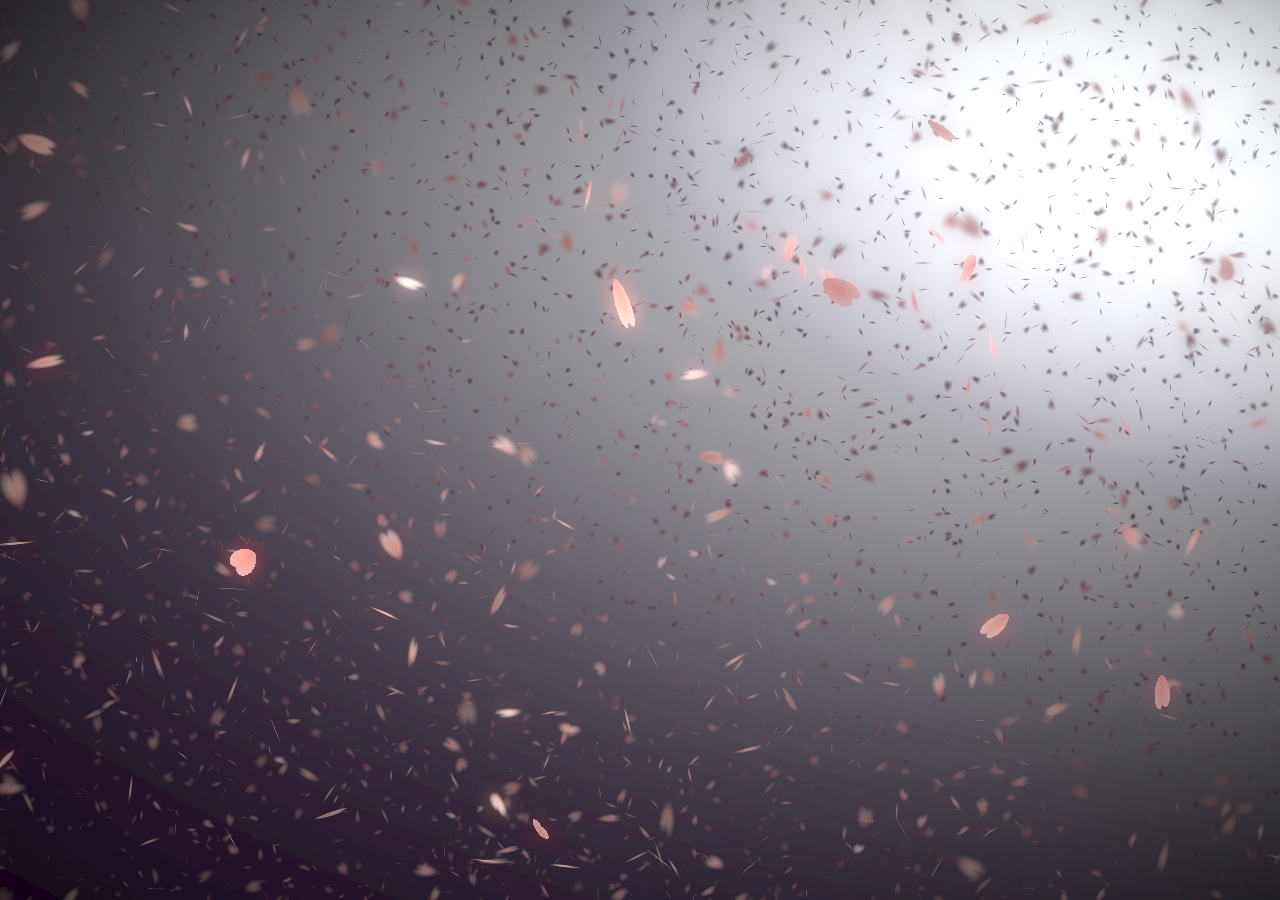
==== commit 4d63d2ed: "修改底部copyright文案" ====
--- a/index.html
+++ b/index.html
@@ -37,7 +37,7 @@
 						<script async src="//busuanzi.ibruce.info/busuanzi/2.3/busuanzi.pure.mini.js"></script>
 						<p>您是第<span id="busuanzi_value_site_pv"><i class="fa fa-spinner fa-spin"></i></span>个访问的小伙伴</p>
 						<p>小破站已运行<span id="runtime"> 正在计算······</span></p>
-						<p class="copyright">&copy; Untitled. Design: <a href="https://html5up.net">HTML5 UP</a>.</p>
+						<p class="copyright">&copy; BigBaiDog</p>
 					</footer>
 
 			</div>
--- a/assets/css/main.css
+++ b/assets/css/main.css
@@ -1,5 +1,5 @@
 @import url(fontawesome-all.min.css);
-@import url("https://fonts.googleapis.com/css?family=Source+Sans+Pro:300italic,600italic,300,600");
+@import url(googlefonts.css);
 html, body, div, span, applet, object,
 iframe, h1, h2, h3, h4, h5, h6, p, blockquote,
 pre, a, abbr, acronym, address, big, cite,
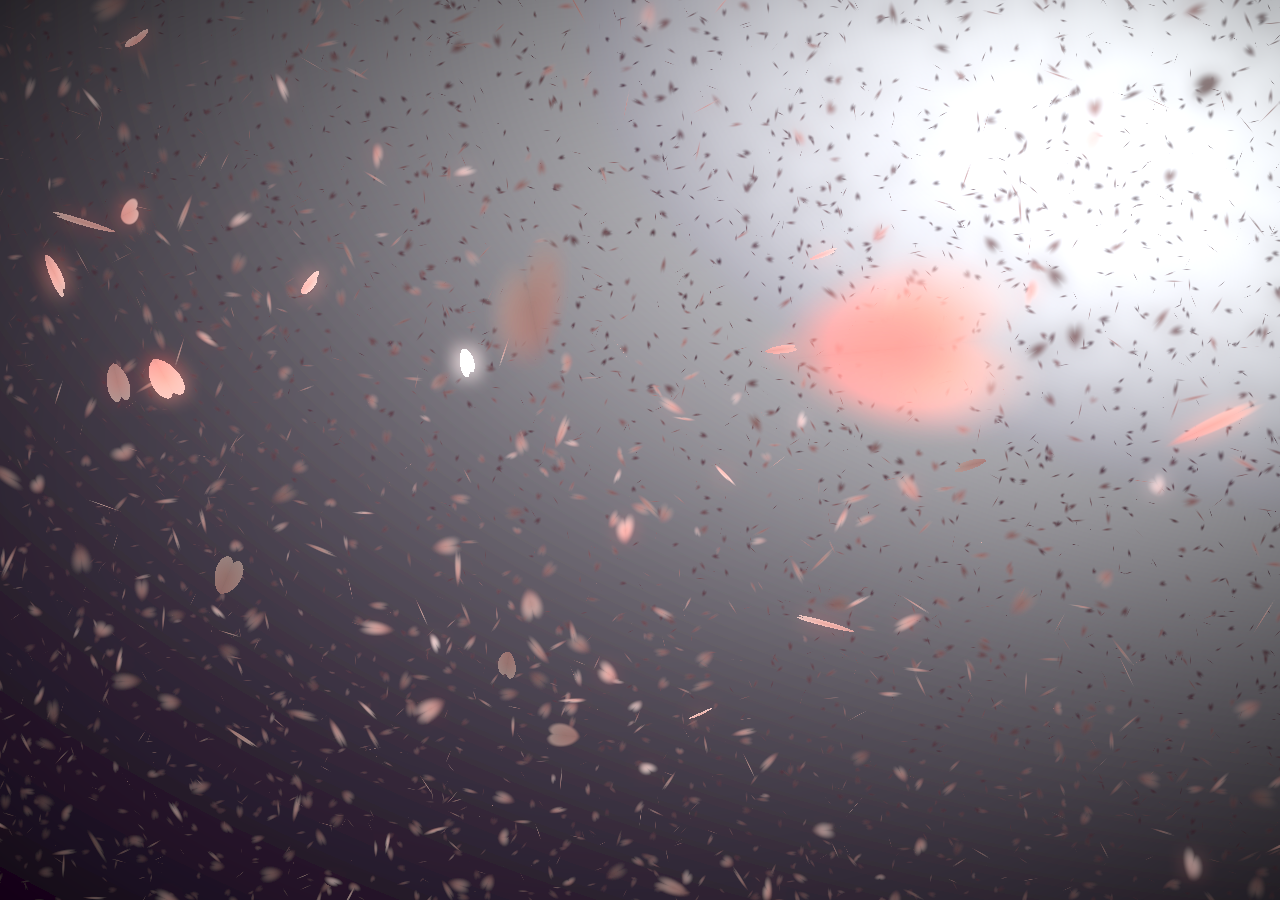
==== commit 36c9c305: "修改标题文案" ====
--- a/index.html
+++ b/index.html
@@ -1,7 +1,7 @@
 <!DOCTYPE HTML>
 <html>
 	<head>
-		<title>Dimension by HTML5 UP</title>
+		<title>BigBaiDog</title>
 		<meta charset="utf-8" />
 		<meta name="viewport" content="width=device-width, initial-scale=1, user-scalable=no" />
 		<link rel="stylesheet" href="assets/css/main.css" />
@@ -19,7 +19,7 @@
 						</div>
 						<div class="content">
 							<div class="inner">
-								<h1>Dimension</h1>
+								<h1>BigBaiDog</h1>
 								<script async src="https://sdk.jinrishici.com/v2/browser/jinrishici.js" charset="utf-8"></script>
 								<p><span id="jinrishici-sentence">正在加载....</span></p>
 							</div>
@@ -35,8 +35,8 @@
 				<!-- Footer -->
 					<footer id="footer">
 						<script async src="//busuanzi.ibruce.info/busuanzi/2.3/busuanzi.pure.mini.js"></script>
-						<p>您是第<span id="busuanzi_value_site_pv"><i class="fa fa-spinner fa-spin"></i></span>个访问的小伙伴</p>
-						<p>小破站已运行<span id="runtime"> 正在计算······</span></p>
+						<p class="copyright">您是第<span id="busuanzi_value_site_pv"><i class="fa fa-spinner fa-spin"></i></span>个访问的小伙伴</p>
+						<p class="copyright">小破站已运行<span id="runtime"> 正在计算······</span></p>
 						<p class="copyright">&copy; BigBaiDog</p>
 					</footer>
 
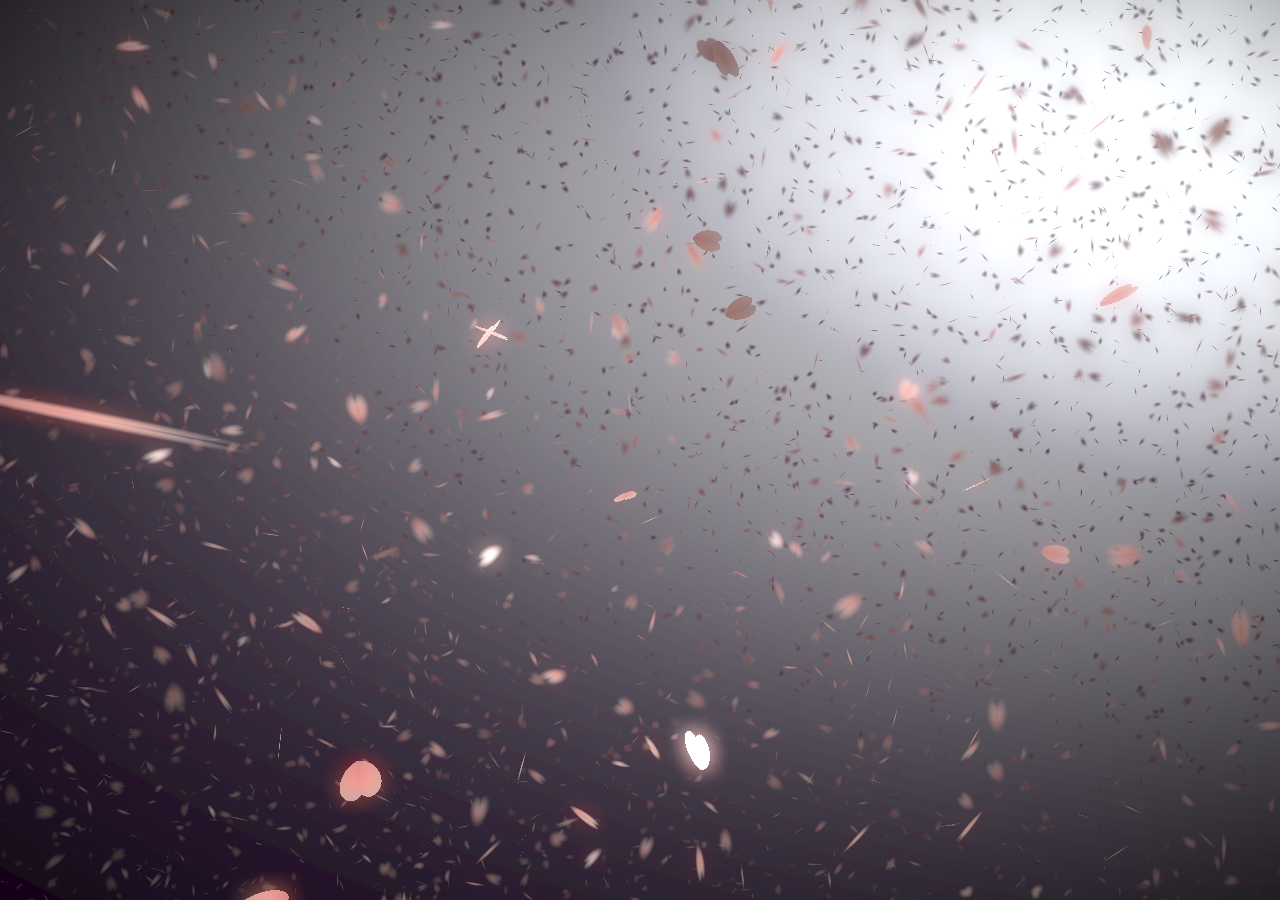
==== commit ae94c421: "添加lang属性" ====
--- a/index.html
+++ b/index.html
@@ -1,5 +1,5 @@
 <!DOCTYPE HTML>
-<html>
+<html lang="zh-CN">
 	<head>
 		<title>BigBaiDog</title>
 		<meta charset="utf-8" />
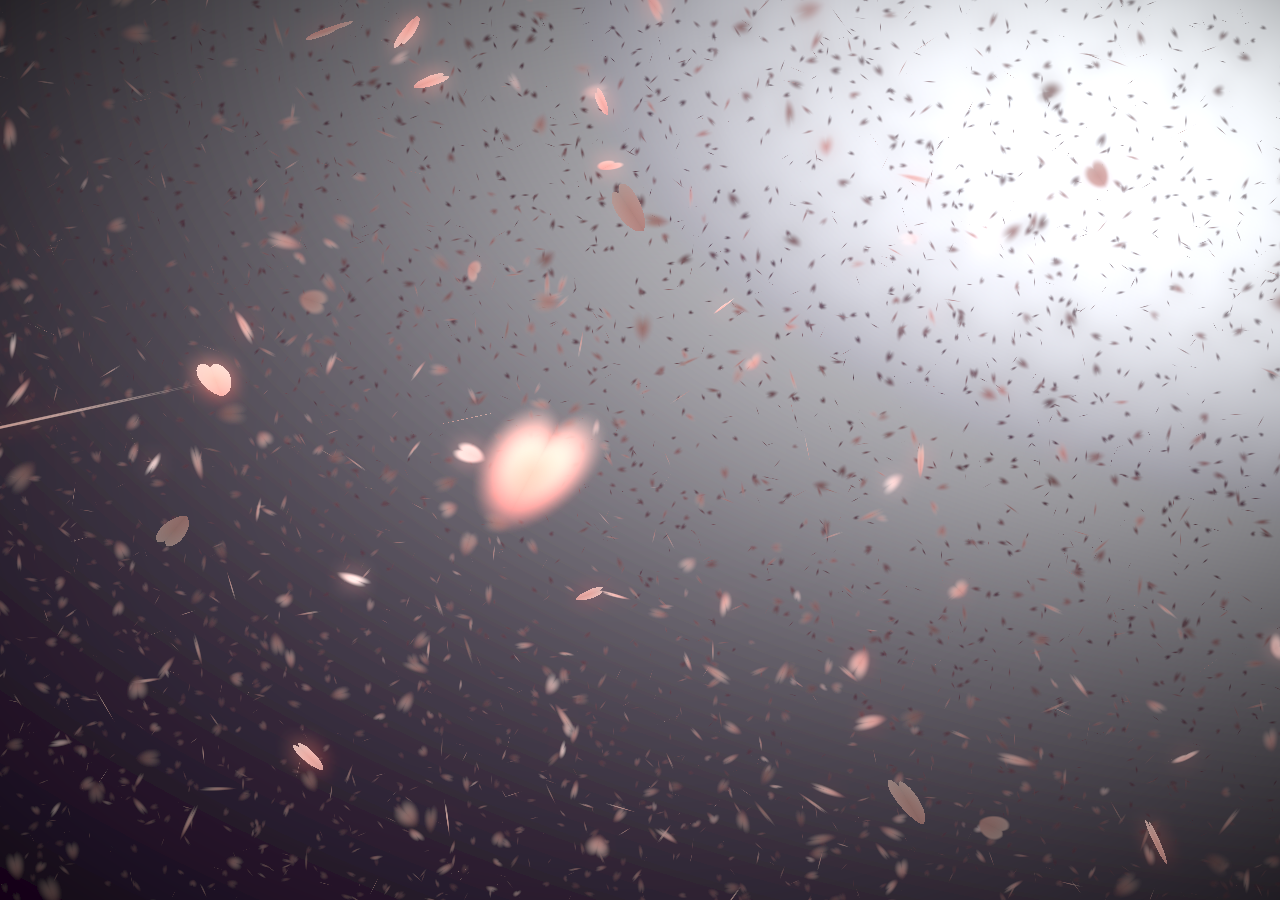
==== commit 87cb6be0: "添加监控链接" ====
--- a/index.html
+++ b/index.html
@@ -15,7 +15,7 @@
 				<!-- Header -->
 					<header id="header">
 						<div class="logo">
-							<span class="icon fa-gem"></span>
+							<img class="icon" src="images/avatar.jpg" alt="avatar">
 						</div>
 						<div class="content">
 							<div class="inner">
@@ -28,6 +28,7 @@
 							<ul>
 								<li><a href="https://blog.toukou.tk/">博客</a></li>
 								<li><a href="https://pan.toukou.tk/">网盘</a></li>
+								<li><a href="https://status.toukou.tk/">监控</a></li>
 							</ul>
 						</nav>
 					</header>
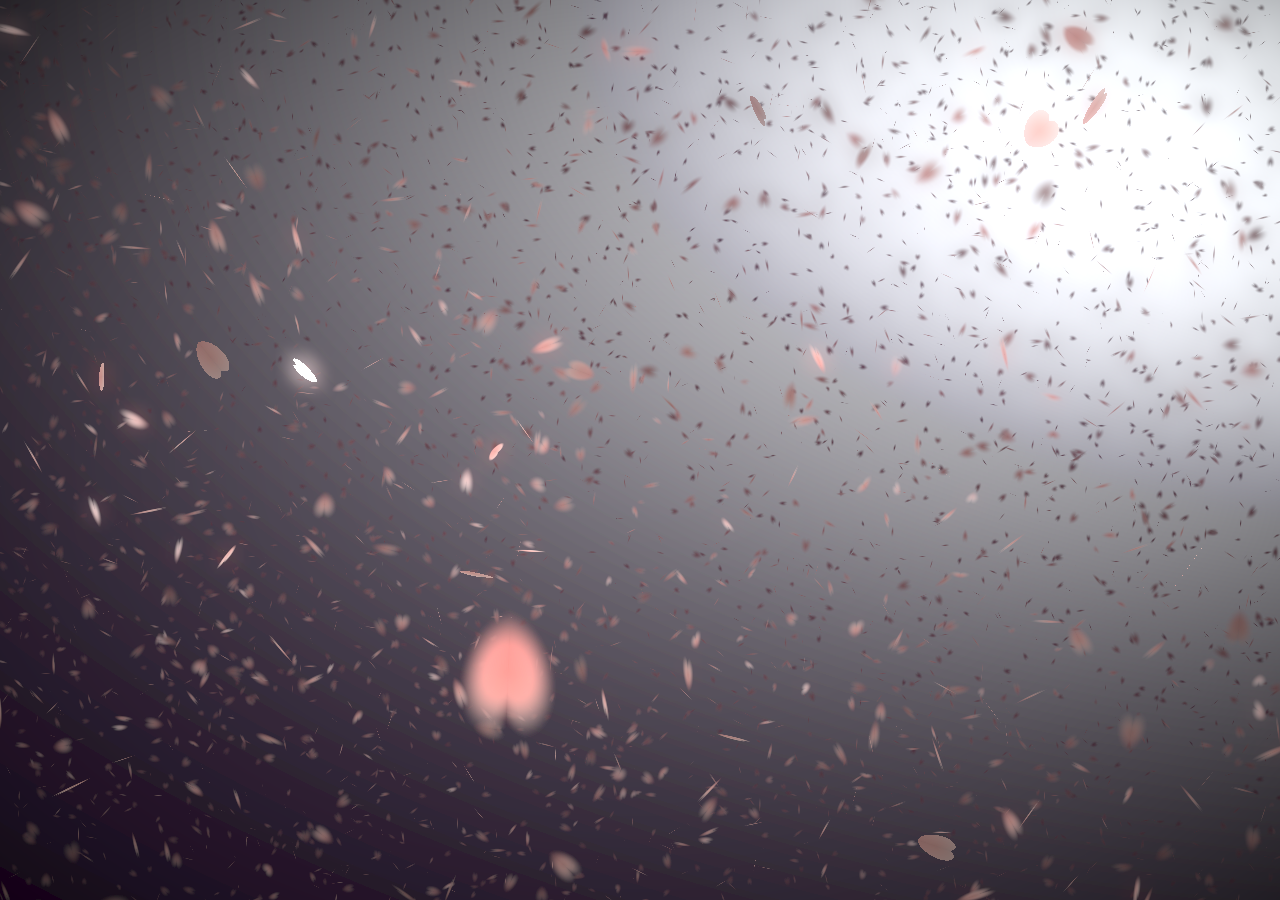
==== commit 43751fd7: "删除监控链接" ====
--- a/index.html
+++ b/index.html
@@ -28,7 +28,7 @@
 							<ul>
 								<li><a href="https://blog.toukou.tk/">博客</a></li>
 								<li><a href="https://pan.toukou.tk/">网盘</a></li>
-								<li><a href="https://status.toukou.tk/">监控</a></li>
+								<li><a href="https://bigbaidog.github.io/site-status/">状态</a></li>
 							</ul>
 						</nav>
 					</header>
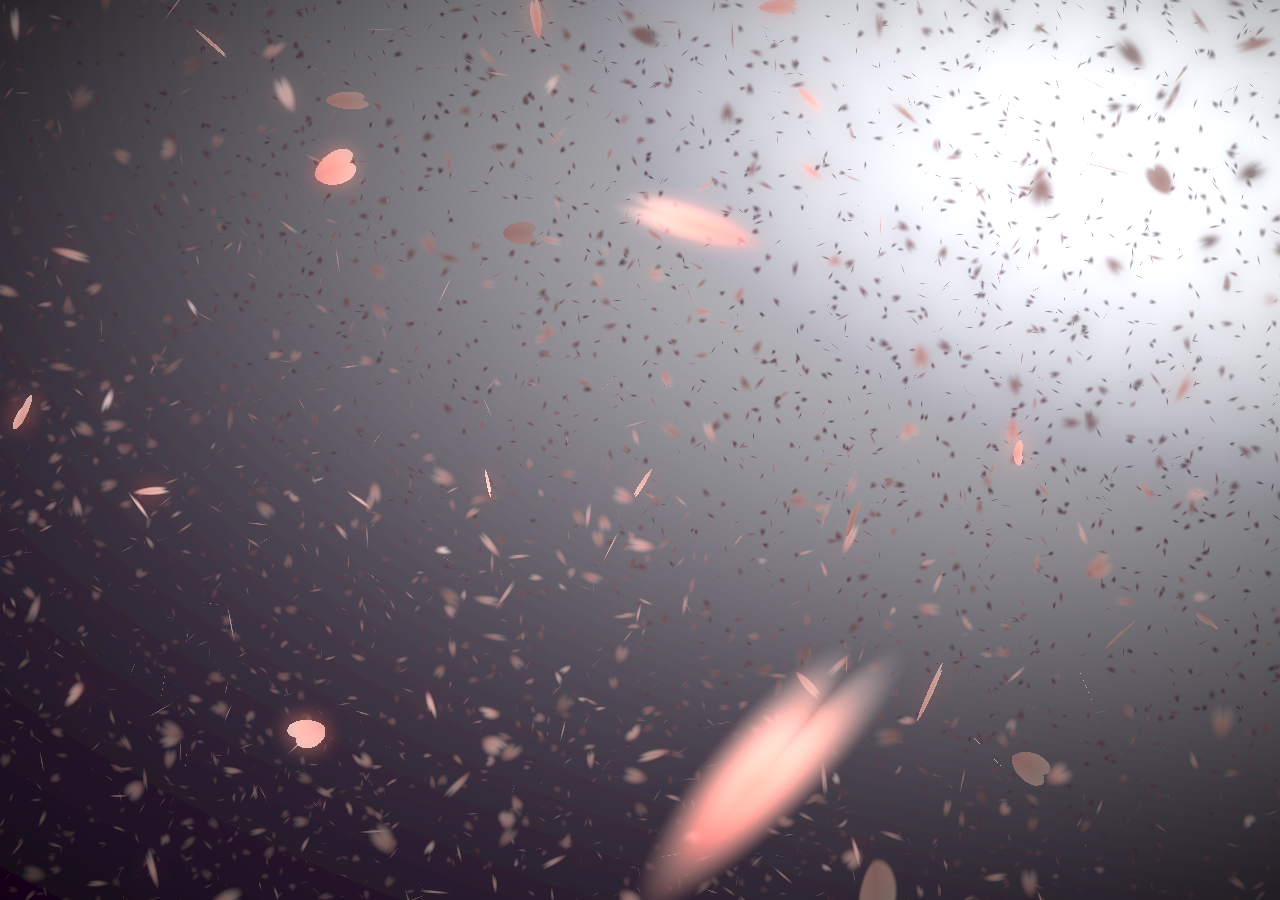
==== commit 87f3b8ed: "修改博客链接" ====
--- a/index.html
+++ b/index.html
@@ -26,7 +26,7 @@
 						</div>
 						<nav>
 							<ul>
-								<li><a href="https://blog.toukou.tk/">博客</a></li>
+								<li><a href="https://bigbaidog.github.io/blog/">博客</a></li>
 								<li><a href="https://pan.toukou.tk/">网盘</a></li>
 								<li><a href="https://bigbaidog.github.io/site-status/">状态</a></li>
 							</ul>
